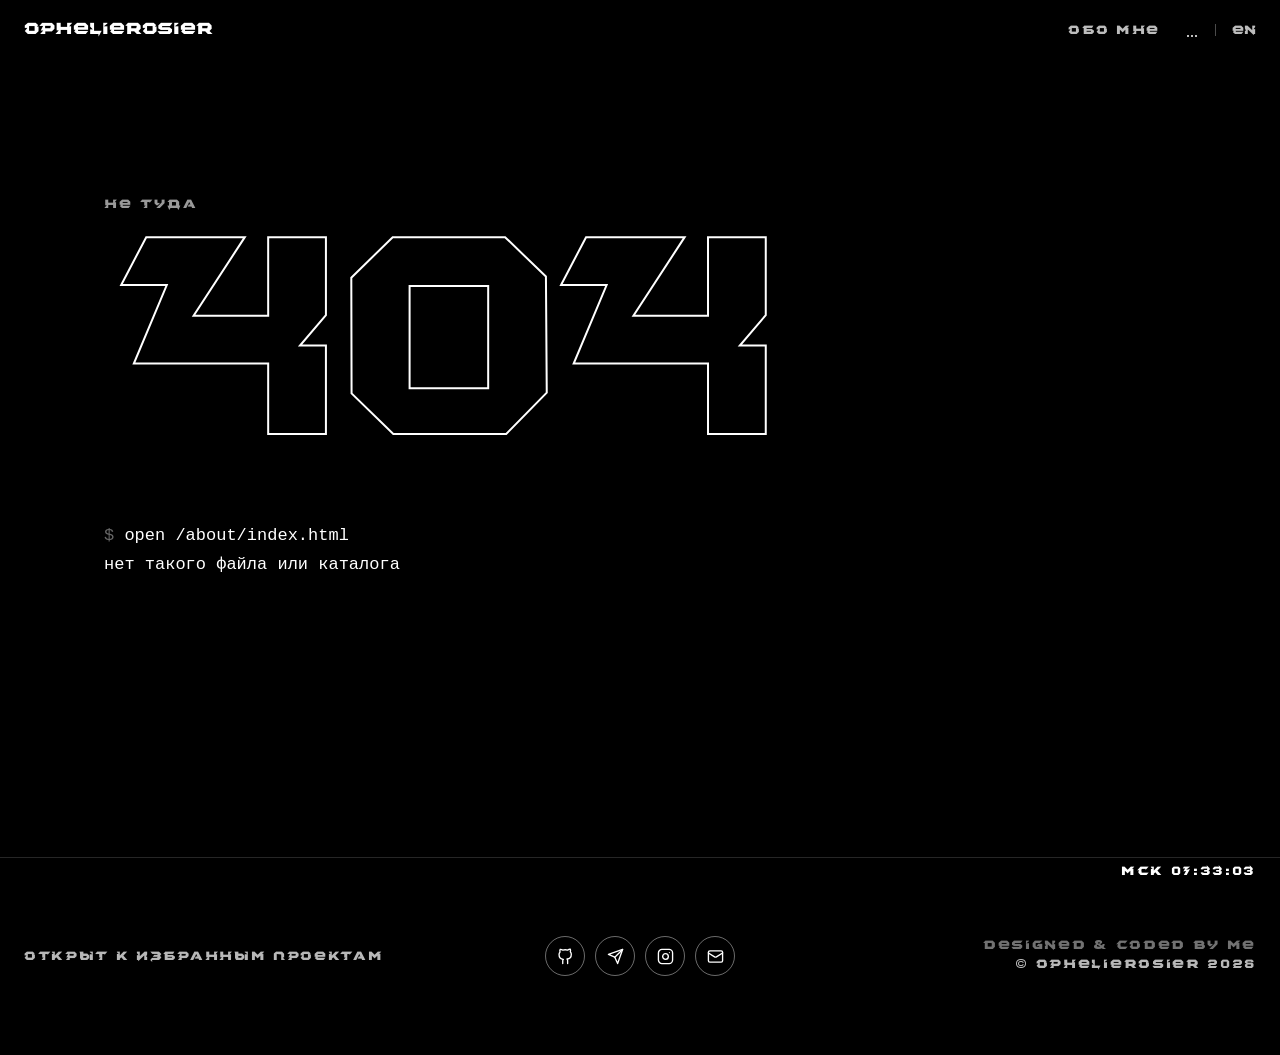
==== about/index.html @ a1e1508f "Publish ophelierosier static build" ====
<!doctype html>
<html lang="en">
  <head>
    <meta charset="utf-8" />
    <!-- viewport-fit=cover lets the page paint under the notch / dynamic island
         instead of being letterboxed by black bars; safe-area insets in the CSS
         keep the header and clock out of the hardware's way. -->
    <meta name="viewport" content="width=device-width, initial-scale=1, viewport-fit=cover" />
    <meta name="theme-color" content="#000" />
    <title>ophelierosier</title>
    <meta name="description" content="ophelierosier — TouchDesigner, Figma, After Effects and full-stack." />

    <!-- The ?v= is not decoration. A browser holds on to a favicon far longer
         and far more stubbornly than to anything else on the page, so replacing
         the file at the same address leaves the old icon sitting in the tab for
         hours. Changing the address is the only reliable way to say "this is a
         different icon"; bump the number whenever the artwork changes. -->
    <link rel="icon" href="/favicon.ico?v=2" sizes="any" />
    <link rel="icon" href="/icon-32.png?v=2" type="image/png" sizes="32x32" />
    <link rel="apple-touch-icon" href="/icon-180.png?v=2" />

    <!-- Link previews. Absolute URLs on purpose: Telegram and Slack resolve a
         relative og:image against the page, but X/Twitter does not, and the
         crawlers that get it wrong fail silently — the card just shows up bare.
         The domain is live, so there is no reason to leave that to chance. -->
    <meta property="og:type" content="website" />
    <meta property="og:site_name" content="ophelierosier" />
    <meta property="og:url" content="https://ophelierosier.press/" />
    <meta property="og:title" content="ophelierosier" />
    <meta property="og:description" content="TouchDesigner, Figma, After Effects and full-stack." />
    <meta property="og:image" content="https://ophelierosier.press/og.jpg" />
    <meta property="og:image:width" content="1200" />
    <meta property="og:image:height" content="630" />
    <meta name="twitter:card" content="summary_large_image" />
    <meta name="twitter:title" content="ophelierosier" />
    <meta name="twitter:description" content="TouchDesigner, Figma, After Effects and full-stack." />
    <meta name="twitter:image" content="https://ophelierosier.press/og.jpg" />
    <script type="module" crossorigin src="/assets/index-Cf3KPKAH.js"></script>
    <link rel="stylesheet" crossorigin href="/assets/index-Dc1XMVPD.css">
  </head>
  <body>
    <div id="root"></div>
  </body>
</html>
---- assets/index-Dc1XMVPD.css ----
@font-face{font-family:Zenter SP;src:local("Zenter SP Demo Black"),url(/fonts/ZenterSP-Black.woff) format("woff"),url(/fonts/ZenterSP-Black.otf) format("opentype");font-weight:100 900;font-style:normal;font-display:swap}@font-face{font-family:Monument Extended;src:local("PP Monument Extended Black"),local("Monument Extended"),url(/fonts/MonumentExtended-Regular.woff) format("woff"),url(/fonts/MonumentExtended-Regular.ttf) format("truetype");font-weight:100 900;font-style:normal;font-display:swap}:root{color-scheme:dark;--ink: #fff;--paper: #000;--dash: rgba(255, 255, 255, .42);--muted: rgba(255, 255, 255, .68);--ease: cubic-bezier(.16, 1, .3, 1);--gutter: 24px;--font-ui: system-ui, -apple-system, "Segoe UI", Roboto, Arial, sans-serif}body,.footer,.work-after{transition:background-color .45s var(--ease),color .45s var(--ease)}*{box-sizing:border-box}html{background:var(--paper);color:var(--ink);overflow-x:clip}body{margin:0;min-height:100vh;min-width:320px;font-family:Zenter SP,Monument Extended,Arial Black,Arial,sans-serif;background:var(--paper);color:var(--ink);letter-spacing:0;overflow-x:clip}a,button{color:inherit;font:inherit}a{text-decoration:none}button{border:0;background:transparent;cursor:pointer}.has-ink-cursor,.has-ink-cursor *{cursor:none!important}.has-ink-cursor input,.has-ink-cursor textarea{cursor:text!important}::selection{background:#1f4fff;color:#fff;text-shadow:none}.ink-cursor{position:fixed;top:0;right:0;bottom:0;left:0;z-index:9999;pointer-events:none;transform:translateZ(0);will-change:transform}.ink-cursor__trail{position:absolute;top:0;right:0;bottom:0;left:0;width:100%;height:100%}.ink-cursor-mark{position:fixed;top:0;right:0;bottom:0;left:0;z-index:10000;pointer-events:none}.ink-cursor__dot{position:absolute;top:0;left:0;opacity:0;will-change:transform;--s: 1}.ink-cursor__mark{display:block;font-family:ui-monospace,SF Mono,Menlo,monospace;font-size:19px;line-height:1;color:#fff;text-shadow:0 0 2px rgba(0,0,0,.9),0 1px 4px rgba(0,0,0,.55);transform:scale(var(--s));transition:transform .14s ease-out}.loader{position:fixed;top:0;right:0;bottom:0;left:0;z-index:100;display:grid;place-items:center;overflow:clip;background:var(--paper);color:var(--ink)}.loader.is-leaving{animation:loaderOut .5s var(--ease) forwards}.loader__lines{position:absolute;top:0;right:0;bottom:0;left:0;pointer-events:none}.loader__lines span{position:absolute;display:block;background:var(--ink);transform-origin:left;animation:loadLine .68s var(--ease) both}.loader__lines span:nth-child(1){left:8vw;right:8vw;top:18vh;height:2px}.loader__lines span:nth-child(2){left:14vw;right:20vw;bottom:18vh;height:2px;animation-delay:.09s}.loader__lines span:nth-child(3){left:18vw;top:11vh;width:2px;height:78vh;transform-origin:top;animation-name:loadLineY;animation-delay:.05s}.loader__lines span:nth-child(4){right:14vw;top:22vh;width:2px;height:58vh;transform-origin:top;animation-name:loadLineY;animation-delay:.14s}.loader__lines span:nth-child(5){left:8vw;right:8vw;top:50%;height:2px;animation-delay:.2s}.loader:before{content:"";position:absolute;top:12vh;right:10vw;bottom:12vh;left:10vw;border-top:2px dashed var(--dash);border-left:2px dashed var(--dash);transform-origin:left top;animation:frameDraw .62s var(--ease) both}.loader:after{content:"";position:absolute;left:0;bottom:0;width:100%;height:3px;background:var(--ink);transform-origin:left;animation:loadLine .82s var(--ease) both}.loader__nick{position:relative;z-index:1;padding:14px 20px 10px;background:var(--paper);font-size:clamp(32px,6vw,88px);font-weight:800;line-height:.82;letter-spacing:-.018em;white-space:nowrap;animation:nickIn .68s var(--ease) both}.loader__status{position:absolute;left:24px;right:24px;bottom:22px;z-index:1;display:flex;align-items:center;justify-content:space-between;gap:20px;font-size:12px;font-weight:800;letter-spacing:.16em;text-transform:uppercase}.loader__status:before{content:"";position:absolute;left:0;right:0;top:-12px;height:2px;background:var(--ink);transform-origin:left;animation:loadLine .82s var(--ease) both}.header,.page-header{position:fixed;inset:0 0 auto 0;z-index:80;display:flex;align-items:baseline;justify-content:space-between;padding:20px 24px;padding-top:calc(20px + env(safe-area-inset-top,0px));color:#fff;mix-blend-mode:difference}.header{pointer-events:none}.header a,.header button{pointer-events:auto}.logo{font-size:clamp(18px,2vw,24px);font-weight:800;line-height:1;letter-spacing:-.01em;white-space:nowrap}.nav,.page-nav{display:flex;align-items:center;gap:clamp(14px,2vw,24px);font-size:12px;font-weight:800;letter-spacing:.14em;text-transform:uppercase}.nav a,.page-nav a,.lang{opacity:.74;transition:none;transform:none}.lang span{transition:none;transform:none}.page-nav a[aria-current=page]{opacity:1}.nav a:hover,.page-nav a:hover,.lang:hover{opacity:1;transform:none}.lang{display:inline-flex;gap:8px;padding:0;position:relative}.lang:before{content:"";position:absolute;top:50%;left:0;right:0;height:44px;transform:translateY(-50%)}.lang span{opacity:.4}.lang span[data-active=true]{opacity:1}.page-nav__link{min-width:7.8em;text-align:center}.utils{display:inline-flex;align-items:center;gap:16px}.utils__sep{width:1px;height:12px;background:var(--dash);opacity:.7}.logo-btn{-moz-appearance:none;appearance:none;-webkit-appearance:none;padding:0;border:0;background:none;color:inherit;font:inherit;letter-spacing:inherit;text-transform:inherit;cursor:pointer}.sound{position:relative;display:inline-flex;align-items:center;gap:0}.sound__btn{display:inline-grid;place-items:center;padding:0 2px;opacity:.74;position:relative}.sound__btn:hover{opacity:1}.sound__btn:before{content:"";position:absolute;top:50%;left:50%;width:40px;height:44px;transform:translate(-50%,-50%)}.sound__bars{display:flex;align-items:flex-end;gap:2px;height:13px}.sound__bars i{width:2px;background:currentColor;height:calc(2px + (var(--peak) - 2px) * var(--gain, 0));transition:height .28s var(--ease)}.sound__bars i:nth-child(1){--peak: 7px}.sound__bars i:nth-child(2){--peak: 13px}.sound__bars i:nth-child(3){--peak: 9px}.sound__level{position:absolute;top:calc(100% + 9px);left:50%;margin-left:-7px;width:14px;height:52px;writing-mode:vertical-lr;direction:rtl;-webkit-appearance:slider-vertical;-moz-appearance:slider-vertical;appearance:slider-vertical;background:transparent;cursor:pointer;accent-color:var(--ink);color:var(--ink);height:0;opacity:0;pointer-events:none;transition:height .2s var(--ease),opacity .16s var(--ease)}.sound[data-open=true] .sound__level,.sound:focus-within .sound__level{height:52px;opacity:1;pointer-events:auto}.hero{position:relative;z-index:0;min-height:260vh}.sticky{position:sticky;top:0;height:100svh;overflow:clip;background:var(--paper)}.visual{position:absolute;left:0;top:0;z-index:5;width:100vw;height:100svh;overflow:hidden;background:var(--paper);will-change:clip-path;transition:opacity .5s var(--ease);backface-visibility:hidden;contain:layout paint;pointer-events:none}.visual video{position:absolute;top:0;right:0;bottom:0;left:0;width:100%;height:100%;object-fit:cover;display:block;background:var(--paper);transform:translateZ(0);will-change:transform}.overlay{position:absolute;top:0;right:0;bottom:0;left:0;display:flex;flex-direction:column;justify-content:flex-end;padding:24px;color:#fff;pointer-events:none;will-change:opacity,transform}.overlay__row{display:flex;justify-content:flex-end;align-items:flex-end;gap:24px;font-size:12px;font-weight:700;letter-spacing:.12em;text-transform:uppercase}.scroll-hint{animation:hintPulse 2.2s ease-in-out infinite}.global-clock{position:fixed;right:24px;bottom:calc(20px + env(safe-area-inset-bottom,0px));z-index:90;font-size:12px;font-weight:800;letter-spacing:.14em;text-transform:uppercase;color:#fff;mix-blend-mode:difference;pointer-events:none}.scroll-cue{position:absolute;left:50%;bottom:22px;transform:translate(-50%);display:flex;flex-direction:column;align-items:center;gap:6px;color:#fff;mix-blend-mode:difference;font-size:13px;font-weight:800;letter-spacing:.26em;text-transform:uppercase;white-space:nowrap}.scroll-arrow{display:inline-block;font-size:18px;animation:scrollBounce 1.4s ease-in-out infinite}@keyframes scrollBounce{0%,to{transform:translateY(0)}50%{transform:translateY(6px)}}.morph-filter{position:absolute;width:0;height:0}.hero-morph{position:absolute;top:0;right:0;bottom:0;left:0;z-index:6;pointer-events:none}.morph-dock{position:absolute;left:50%;top:50%;transform:translate(-50%,-50%);transform-origin:center center;pointer-events:auto;will-change:transform,opacity}.morph-btn{display:flex;flex-direction:column;align-items:center;gap:.55em;padding:0;border:0;background:none;color:var(--ink);cursor:pointer}.morph-btn .morph{cursor:pointer}.morph{position:relative;display:grid;place-items:center;filter:none;color:var(--ink);contain:layout paint;transition:opacity .3s var(--ease)}.morph__text{grid-area:1 / 1;text-align:center;font-weight:800;font-size:clamp(40px,6vw,96px);line-height:1;letter-spacing:-.04em;white-space:nowrap;-webkit-user-select:none;user-select:none}.morph-hint{font-size:12px;font-weight:800;letter-spacing:.26em;text-transform:uppercase;opacity:0;transition:opacity .3s var(--ease)}.morph-dock.is-active .morph-hint{opacity:.5}.morph-dock.is-active .morph-btn:hover .morph-hint{opacity:.95}.morph,.morph__text,.morph-hint{pointer-events:none}.stage{position:absolute;top:0;right:0;bottom:0;left:0;color:var(--ink);pointer-events:none;transition:transform .9s var(--ease),opacity .5s var(--ease)}.word-grid{position:absolute;top:0;right:0;bottom:0;left:0}.word-cell{position:absolute;display:flex;overflow:hidden;padding:.22em .05em .14em;pointer-events:auto}.word-cell--work{top:14vh;left:6vw;transform:rotate(-5deg);transform-origin:left center}.word-cell--about{top:58vh;right:10vw;justify-content:flex-end;text-align:right;transform:rotate(6deg);transform-origin:right center}.word{position:relative;display:inline-block;padding:0 .12em;font-size:clamp(30px,5.2vw,84px);font-weight:800;line-height:.86;letter-spacing:-.12em;transform:translateY(110%);will-change:transform,opacity;transition:color .3s var(--ease),transform .9s var(--ease),opacity .5s var(--ease),-webkit-text-stroke .3s var(--ease)}.word:hover{color:transparent;-webkit-text-stroke:2px var(--ink);transform:translateY(-6px)}.word:after{content:"";position:absolute;left:.12em;right:.12em;bottom:.04em;height:3px;background:var(--ink);transform:scaleX(0);transform-origin:left;transition:transform 1.2s var(--ease)}.word:hover:after{transform:scaleX(1)}.title{position:absolute;left:3vw;bottom:5vh;width:auto;max-width:88vw;display:flex;overflow:hidden;padding:.22em 0 .2em;pointer-events:auto;mix-blend-mode:difference;transform:rotate(-2deg);transform-origin:left bottom}.title a{display:inline-block;color:#fff;font-size:clamp(42px,8.4vw,156px);font-weight:800;line-height:.9;letter-spacing:-.018em;transform:translateY(115%);will-change:transform,opacity;transition:color .3s var(--ease),transform .9s var(--ease),opacity .5s var(--ease),-webkit-text-stroke .3s var(--ease)}.title a:hover{color:transparent;-webkit-text-stroke:2px var(--ink);transform:translateY(-6px)}.watch{position:absolute;top:0;right:0;bottom:0;left:0;display:flex;align-items:center;justify-content:center;color:#fff;pointer-events:none}.watch__label{font-size:32px;font-weight:800;letter-spacing:.18em;text-transform:uppercase;opacity:0;transform:translateY(10px);text-shadow:0 1px 24px rgba(0,0,0,.55);transition:opacity .5s var(--ease),transform .5s var(--ease),letter-spacing .7s var(--ease)}.sticky:hover .watch__label{opacity:1;transform:translateY(0);letter-spacing:.26em}.section{position:relative;z-index:2;padding:clamp(80px,12vw,150px) 24px;background:var(--paper);color:var(--ink)}.section.dark{background:var(--paper);color:var(--ink)}.ascii-lab{position:relative;z-index:2;padding:12vh var(--gutter) 10vh;background:var(--paper);color:var(--ink);border-top:2px dashed var(--dash)}.ascii-lab__head{display:flex;flex-direction:column;gap:10px;margin-bottom:24px}.ascii-lab__title{margin:0;font-size:clamp(34px,6vw,88px);font-weight:800;letter-spacing:-.03em;text-transform:uppercase;line-height:.9}.ascii-lab__hint{margin:0;font-family:var(--font-ui);font-size:12px;font-weight:600;letter-spacing:.12em;text-transform:uppercase;opacity:.55;max-width:60ch}.ascii-lab__canvas{display:block;width:100%;height:min(72vh,640px);border:2px dashed var(--dash);color:var(--ink);font-family:ui-monospace,SF Mono,Menlo,monospace;cursor:crosshair;touch-action:pan-y}.ascii-lab__panel{display:flex;flex-wrap:wrap;gap:12px 36px;margin-top:16px}.ascii-lab__group{display:flex;align-items:baseline;gap:14px}.ascii-lab__key{font-family:var(--font-ui);font-size:11px;font-weight:700;letter-spacing:.14em;text-transform:uppercase;opacity:.5}.ascii-lab__btn{font-size:12px;font-weight:800;letter-spacing:.12em;text-transform:uppercase;opacity:.5;border-bottom:2px solid transparent;-webkit-tap-highlight-color:transparent;transition:opacity .25s var(--ease),border-color .25s var(--ease)}.ascii-lab__btn:hover:not(:disabled){opacity:.85}.ascii-lab__btn[aria-pressed=true]{opacity:1;border-bottom-color:currentColor}.ascii-lab__btn:disabled{opacity:.3;cursor:default}.sign-wall{position:relative;z-index:2;padding:12vh var(--gutter) 8vh;background:var(--paper);color:var(--ink);border-top:2px dashed var(--dash)}.sign-wall__head{display:flex;flex-direction:column;gap:10px;margin-bottom:26px}.sign-wall__title{margin:0;font-size:clamp(34px,6vw,88px);font-weight:800;letter-spacing:-.03em;text-transform:uppercase;line-height:.9}.sign-wall__meta{margin:0;font-family:var(--font-ui);font-size:12px;font-weight:600;letter-spacing:.14em;text-transform:uppercase;opacity:.6}.sign-wall__cta{align-self:flex-start;font-size:13px;font-weight:800;letter-spacing:.14em;text-transform:uppercase;padding:8px 0;border-bottom:2px solid currentColor;transition:opacity .3s var(--ease)}.sign-wall__cta:hover:not(:disabled){opacity:.55}.sign-wall__cta:disabled{opacity:.4;border-bottom-color:transparent;cursor:default}.sign-wall__own{display:flex;align-items:baseline;gap:22px;flex-wrap:wrap}.sign-wall__done{font-size:13px;font-weight:800;letter-spacing:.14em;text-transform:uppercase;opacity:.45}.sign-wall__canvas{display:block;width:100%;margin-top:30px;color:var(--ink)}.sign-pad{max-width:560px}.sign-pad__canvas{display:block;width:100%;aspect-ratio:8 / 5;border:2px dashed var(--dash);color:var(--ink);touch-action:none;cursor:crosshair}.sign-pad__bar{display:flex;gap:20px;margin-top:12px}.sign-pad__btn{font-size:12px;font-weight:800;letter-spacing:.14em;text-transform:uppercase;opacity:.72;transition:opacity .25s var(--ease)}.sign-pad__btn:hover:not(:disabled){opacity:1}.sign-pad__btn:disabled{opacity:.3;cursor:default}.sign-pad__btn--send{border-bottom:2px solid currentColor}.sign-pad__error{margin:10px 0 0;font-family:var(--font-ui);font-size:12px;font-weight:600;letter-spacing:.1em;text-transform:uppercase;opacity:.7}.footer{position:relative;z-index:2;display:grid;grid-template-columns:1fr auto 1fr;gap:24px;align-items:center;min-height:22vh;padding:clamp(36px,5vh,64px) var(--gutter);background:var(--paper);color:var(--ink);border-top:1px solid color-mix(in srgb,var(--ink) 15%,transparent)}.socials{display:flex;gap:10px;justify-content:center}.socials .soc{display:block;width:40px;height:40px;border:1.5px solid color-mix(in srgb,var(--ink) 42%,transparent);border-radius:50%;overflow:clip;transition:background .35s var(--ease),color .35s var(--ease),border-color .35s var(--ease)}.socials .soc__drum{display:grid;width:100%;height:100%;transition:transform .4s var(--ease)}.socials .soc__face{grid-area:1 / 1;display:grid;place-items:center;width:100%;height:100%}.socials .soc__face--mark{transform:translateY(100%);font-size:13px;font-weight:800;letter-spacing:.04em}.socials svg{width:17px;height:17px;stroke-width:1.9}.socials .soc:hover,.socials .soc:focus-visible{background:var(--ink);color:var(--paper);border-color:var(--ink)}.socials .soc:hover .soc__drum,.socials .soc:focus-visible .soc__drum{transform:translateY(-100%)}.socials .soc__face{transition:transform 0s}@media (prefers-reduced-motion: reduce){.socials .soc__drum{transition:none}}.footer small{font-size:12px;font-weight:700;letter-spacing:.14em;text-transform:uppercase;opacity:.72}.footer small:last-child{text-align:right}.footer__right{display:flex;flex-direction:column;gap:4px;align-items:flex-end}.footer__credit{opacity:.62}.page-main{min-height:100svh;padding:100px 24px 24px}.page-label{margin:0 0 24px;font-size:12px;font-weight:800;letter-spacing:.14em;text-transform:uppercase}.page-title{margin:0;font-size:clamp(52px,10vw,170px);font-weight:800;line-height:.73;letter-spacing:-.075em}.about-layout{display:grid;grid-template-columns:1fr 1fr;margin-top:clamp(64px,11vh,140px);border-top:2px dashed var(--dash)}.about-copy{min-height:58vh;padding:28px 12% 28px 0;border-right:2px dashed var(--dash)}.about-copy p{margin:0;font-size:clamp(22px,3vw,46px);line-height:.9;font-weight:800;letter-spacing:-.055em}.about-video{min-height:58vh;overflow:hidden}.about-video video{width:100%;height:100%;object-fit:cover;display:block;filter:grayscale(1)}.skills{grid-column:1 / -1;display:grid;grid-template-columns:repeat(3,1fr);border-top:2px dashed var(--dash)}.skill{min-height:180px;padding:24px;border-right:2px dashed var(--dash)}.skill:last-child{border-right:0}.skill b{display:block;margin-bottom:36px;font-size:12px;letter-spacing:.14em;text-transform:uppercase}.skill p{margin:0;font-size:clamp(18px,2vw,32px);font-weight:800;line-height:.92;letter-spacing:-.045em}.work-page{background:var(--paper)}.works-scroll{height:300svh}.works-sticky{position:sticky;top:0;height:100svh;overflow:hidden;background:var(--paper)}.works-intro{position:absolute;top:0;right:0;bottom:0;left:0;padding:50vh var(--gutter) 28px;color:var(--ink);will-change:transform,opacity}.works-file,.works-scroll-label,.works-video-meta,.work-after__kicker,.work-after__grid div,.work-back{margin:0;font-size:12px;font-weight:800;letter-spacing:.14em;text-transform:uppercase}.works-file{margin-bottom:18px;opacity:.42}.works-intro h1{margin:0;font-size:clamp(64px,10vw,180px);font-weight:800;line-height:.68;letter-spacing:-.085em}.works-number{margin-top:6vh;font-size:clamp(70px,9.5vw,170px);font-weight:800;line-height:.65;letter-spacing:.015em;color:transparent;-webkit-text-stroke:2px var(--ink)}.spike-host{position:absolute;right:17%;bottom:34%;width:clamp(140px,15vw,260px);aspect-ratio:1;display:grid;place-items:center;perspective:600px;pointer-events:none;opacity:1}.spike-scene,.spike-scene *,.spike-scene *:before,.spike-scene *:after{box-sizing:border-box;transform-style:preserve-3d}.spike-scene{position:relative;width:0;height:0;font-size:16px;animation:spike-scene-turn 24s infinite linear}.spike-scene .spike{position:absolute;top:-3em;right:-3em;bottom:-3em;left:-3em;--color1: #000;--color2: #000;--border: #fff;transform:var(--transform, );animation:spike-breathe calc((sin(var(--s) * 137.5deg)/2 + 2)*1s) calc((sin(var(--s) * 222.5deg)*6 - 6)*1s) infinite ease-in-out alternate}.spike-scene .spike:has(i:nth-child(6)){--side-angle-z: 60deg;--side-angle-x: -49deg;--bottom-size: 2.6em}.spike-scene .spike i{position:absolute;left:50%;bottom:50%;width:3em;height:4em;transform-origin:bottom;transform:translate(-50%) rotate(calc(var(--i) * var(--side-angle-z, 72deg))) translateY(var(--bottom-size, 2.1em)) rotateX(var(--side-angle-x, -58deg));opacity:.9;background-image:linear-gradient(0deg,var(--border) 1px,transparent 0),conic-gradient(from 159deg at 50% 3px,var(--color1),var(--color2) 42deg,transparent 0),conic-gradient(from 159deg at top,var(--border) 42deg,transparent 0)}.spike-scene .spike.a{--transform: translateZ(7.5em) rotateZ(37.5deg)}.spike-scene .spike.b{--transform: rotate(calc(var(--s) * 72deg)) rotateX(37.5deg) translateZ(7.3em)}.spike-scene .spike.c{--transform: rotate(calc(var(--s) * 72deg + 36deg)) rotateX(64deg) translateZ(7.5em) rotateZ(180deg)}.spike-scene .spike.d{--transform: rotate(calc(var(--s) * 72deg)) rotateX(79deg) translateZ(7.3em)}.spike-scene .spike.e{--transform: rotate(calc(var(--s) * 72deg + 36deg)) rotateX(101deg) translateZ(7.3em)}.spike-scene .spike.f{--transform: rotate(calc(var(--s) * 72deg)) rotateX(116deg) translateZ(7.5em)}.spike-scene .spike.g{--transform: rotate(calc(var(--s) * 72deg + 36deg)) rotateX(142.5deg) translateZ(7.3em)}.spike-scene .spike.h{--transform: rotateX(180deg) translateZ(7.5em) rotateZ(37.5deg)}@keyframes spike-scene-turn{0%{transform:rotateX(0) rotate(0)}to{transform:rotateX(360deg) rotate(360deg)}}@keyframes spike-breathe{0%{transform:var(--transform) scaleZ(.25)}to{transform:var(--transform) scaleZ(2.5)}}.works-scroll-label{position:absolute;right:28px;bottom:8%}.works-video-stage{position:absolute;top:0;right:0;bottom:0;left:0;z-index:2;overflow:hidden;transform:translate3d(0,100%,0);will-change:transform;background:var(--paper)}.works-video-stage:after{content:"";position:absolute;top:0;right:0;bottom:0;left:0;background:#07090b2e;pointer-events:none}.works-video-stage video{width:100%;height:100%;display:block;object-fit:cover;transform:translateZ(0)}.works-video-copy{position:absolute;z-index:2;top:0;right:0;bottom:0;left:0;display:flex;flex-direction:column;align-items:center;justify-content:center;gap:14px;color:#e3c9aa;text-align:center;opacity:0;transform:translateY(20px);will-change:opacity,transform}.works-video-copy span{font-size:clamp(24px,3.4vw,60px);font-weight:800;line-height:.85;letter-spacing:-.06em}.works-video-copy strong{font-size:clamp(32px,4.6vw,82px);font-weight:800;line-height:.8;letter-spacing:-.075em}.works-video-copy button{margin-top:28px;color:inherit;font-size:12px;font-weight:800;letter-spacing:.18em;text-transform:uppercase}.works-video-meta{position:absolute;z-index:2;display:flex;justify-content:space-between;left:28px;right:28px;bottom:26px;color:#e3c9aa}.work-after{position:relative;height:100svh;padding:clamp(80px,11vh,160px) var(--gutter) 28px;background:var(--paper);color:var(--ink)}.work-after__kicker{margin-bottom:6vh;opacity:.6}.works-board{position:relative;padding:clamp(80px,12vh,170px) var(--gutter) clamp(80px,12vh,160px);background:var(--paper);color:var(--ink)}.works-board__head{margin:0 0 clamp(36px,5vh,64px);border-bottom:2px dashed rgba(255,255,255,.18);padding-bottom:24px}.works-board__title{margin:0;font-size:clamp(38px,6vw,104px);font-weight:800;line-height:.84;letter-spacing:-.06em;text-transform:lowercase;text-wrap:balance}.works-board__meta{margin:16px 0 0;font-size:12px;font-weight:800;letter-spacing:.14em;text-transform:uppercase;opacity:.55}.works-board__hint{margin:10px 0 0;font-family:var(--font-ui);font-size:11px;font-weight:700;letter-spacing:.12em;text-transform:uppercase;opacity:.4}.works-board__grid{column-count:4;column-gap:clamp(10px,1vw,14px);margin:0;padding:0;list-style:none}.works-board__cell{position:relative;break-inside:avoid;margin:0 0 clamp(10px,1vw,14px);opacity:0;transform:translate3d(0,22px,0);transition:opacity .6s var(--ease),transform .6s var(--ease)}.works-board__cell.is-in{opacity:1;transform:none}.works-board__open{display:block;width:100%;padding:0;border:0;background:none;color:inherit;font:inherit;cursor:pointer;-webkit-tap-highlight-color:transparent}.works-board__open:focus-visible{outline:2px solid var(--paper);outline-offset:3px}.works-board__media{position:relative;display:block;overflow:hidden;background:#ffffff0f;filter:grayscale(1) brightness(.72) contrast(1.04);transition:filter .45s var(--ease),transform .5s var(--ease)}.works-board__cell:hover .works-board__media,.works-board__open:focus-visible .works-board__media,.works-board__cell.is-live .works-board__media{filter:none;transform:scale(1.025)}.works-board__cell.is-tall .works-board__media{aspect-ratio:9 / 16}.works-board__cell.is-square .works-board__media{aspect-ratio:1}.works-board__cell.is-wide .works-board__media{aspect-ratio:16 / 9}.works-board__cell .works-board__media video,.works-board__cell .works-board__media img{width:100%;height:100%;display:block;object-fit:cover;transition:transform .7s var(--ease)}.works-board__clip{position:absolute;top:0;right:0;bottom:0;left:0;z-index:1;opacity:0;transition:opacity .28s var(--ease)}.works-board__clip.is-live{opacity:1}.works-board__warm{position:absolute;width:1px;height:1px;overflow:hidden;opacity:0;pointer-events:none}.works-board__cue{position:absolute;bottom:8px;left:10px;z-index:2;font-family:var(--font-ui);font-size:10px;font-weight:700;letter-spacing:.16em;text-transform:uppercase;color:#fff;text-shadow:0 1px 6px rgba(0,0,0,.9);opacity:0;transform:translate3d(0,4px,0);transition:opacity .3s var(--ease),transform .3s var(--ease);pointer-events:none}.works-board__cell:hover .works-board__cue,.works-board__open:focus-visible .works-board__cue,.works-board__cell.is-live .works-board__cue{opacity:.85;transform:none}@media (max-width: 900px){.works-board__grid{column-count:2}}@media (max-width: 520px){.works-board__grid{column-count:1}.works-board__cell.is-tall .works-board__media{aspect-ratio:4 / 5}.works-board__cell.is-wide .works-board__media{aspect-ratio:3 / 2}}@media (prefers-reduced-motion: reduce){.works-board__cell{opacity:1;transform:none;transition:none}}.works-viewer{position:fixed;top:0;right:0;bottom:0;left:0;z-index:90;display:flex;align-items:center;justify-content:center;padding:clamp(16px,4vw,56px);background:#000000e6;animation:viewer-in .25s var(--ease) both}.works-viewer__frame{position:relative;width:min(1100px,100%);aspect-ratio:var(--viewer-ar, 16 / 9);max-height:calc(100svh - clamp(32px,8vw,112px));background:var(--paper);box-shadow:0 30px 90px #0000008c}.works-viewer__media{position:absolute;top:0;right:0;bottom:0;left:0}.works-viewer__media video,.works-viewer__media img{display:block;width:100%;height:100%;object-fit:contain}.works-viewer__media .works-board__clip{position:absolute;top:0;right:0;bottom:0;left:0;width:100%;height:100%;object-fit:contain;opacity:1;transform:none}.works-viewer__year{position:absolute;z-index:3;bottom:12px;left:14px;font-family:var(--font-ui);font-size:clamp(11px,1.1vw,14px);font-weight:700;letter-spacing:.18em;color:#fff;text-shadow:0 1px 8px rgba(0,0,0,.95);pointer-events:none}.works-viewer{cursor:pointer}.works-viewer:focus-visible{outline:none}@keyframes viewer-in{0%{opacity:0}to{opacity:1}}@media (prefers-reduced-motion: reduce){.works-viewer{animation:none}}.works-slides{position:relative;height:400svh;background:var(--paper)}.works-slides__sticky{position:sticky;top:0;height:100svh;overflow:hidden;background:var(--paper);color:var(--ink)}.works-slides__label{position:absolute;z-index:20;top:clamp(80px,11vh,130px);left:28px;margin:0;font-size:12px;font-weight:800;letter-spacing:.14em;text-transform:uppercase;opacity:.85;text-shadow:0 1px 12px rgba(7,9,11,.75)}.works-slides__deck{position:absolute;top:0;right:0;bottom:0;left:0}.works-slide{position:absolute;top:0;right:0;bottom:0;left:0;display:flex;align-items:flex-end;background:none;contain:paint}.works-slide__media{position:absolute;top:0;right:0;bottom:0;left:0;clip-path:inset(50%)}.works-slide__media video,.works-slide__media img{width:100%;height:100%;display:block;object-fit:cover}.works-slide__media:after{content:"";position:absolute;top:0;right:0;bottom:0;left:0;background:linear-gradient(to top,#07090bcc,#07090b1a 45%)}.works-slide__meta{position:relative;display:flex;flex-direction:column;gap:10px;opacity:var(--label, 0);transition:opacity .18s linear;padding:28px var(--gutter) clamp(76px,10vh,104px);color:var(--ink)}.works-slide__index,.works-slide__role,.works-slide__year{font-size:12px;font-weight:800;letter-spacing:.14em;text-transform:uppercase}.works-slide__index{opacity:.6}.works-slide__title{margin:0;font-size:clamp(32px,4.6vw,76px);font-weight:800;line-height:.82;letter-spacing:-.06em;text-transform:lowercase}.works-slide__role,.works-slide__year{margin:0;opacity:.62}.works-gallery-section{position:relative;height:100svh;display:flex;flex-direction:column;justify-content:center;gap:clamp(24px,4vh,48px);padding:clamp(56px,9vh,120px) var(--gutter) clamp(48px,7vh,90px);background:var(--paper);color:var(--ink)}.works-gallery-bg{position:absolute;top:0;right:0;bottom:0;left:0;z-index:0;overflow:hidden;background:var(--paper)}.works-gallery-bg__layer{position:absolute;top:0;left:0;width:25%;height:25%;display:block;object-fit:cover;opacity:0;transition:opacity .6s ease;transform:translate(-24%,-24%) scale(4.48);transform-origin:top left;filter:blur(7.6px) saturate(1.2) brightness(.8)}.works-gallery-bg__layer.is-active{opacity:1}.works-gallery-bg:after{content:"";position:absolute;top:0;right:0;bottom:0;left:0;background:#07090b57}.works-gallery-section>.work-after__kicker,.works-gallery-section>.coverflow{position:relative;z-index:1}.work-gallery{position:relative;width:100%;flex:1 1 auto;min-height:0;touch-action:pan-y}.blend-rule{position:absolute;inset:0 0 auto 0;height:2px;background:transparent;backdrop-filter:invert(1) grayscale(1);-webkit-backdrop-filter:invert(1) grayscale(1);pointer-events:none;z-index:5}.work-gallery__nav{display:flex;align-items:center;justify-content:center;gap:clamp(18px,3vw,40px)}.work-gallery__hint{display:flex;align-items:baseline;gap:8px;margin:0;font-size:12px;font-weight:800;letter-spacing:.14em;text-transform:uppercase;opacity:.55}.work-gallery__progress{font-variant-numeric:tabular-nums;opacity:1}.work-gallery__arrow{display:grid;place-items:center;width:52px;height:52px;border:2px solid rgba(255,255,255,.35);border-radius:50%;background:transparent;color:inherit;cursor:pointer;transition:border-color .3s var(--ease),transform .3s var(--ease),opacity .3s var(--ease);opacity:.75}.work-gallery__arrow:hover{border-color:var(--ink);opacity:1;transform:translateY(-2px)}.work-gallery__arrow:active{transform:translateY(0)}.work-gallery__arrow:focus-visible{outline:2px solid var(--paper);outline-offset:3px}.coverflow{display:flex;flex:1 1 auto;min-height:0;flex-direction:column;align-items:center;justify-content:center;gap:clamp(20px,4vh,48px)}.coverflow__viewport{width:9.5rem}.coverflow__track{display:flex;width:fit-content}.coverflow__persp{perspective:800px}.coverflow__card{display:flex;width:9.5rem;aspect-ratio:3 / 4;flex-direction:column;align-items:center;gap:.5rem;will-change:transform,scale}.coverflow__media{width:100%;height:100%;border-radius:0;object-fit:cover;cursor:pointer;will-change:filter}.coverflow__title{font-size:.75rem;white-space:nowrap;will-change:opacity,filter}.coverflow__controls{display:flex;width:fit-content;align-items:center;justify-content:center;gap:1rem;padding-inline:.5rem;border:1px solid rgba(255,255,255,.28);border-radius:9999px;background:#ffffff1f;-webkit-backdrop-filter:blur(2px);backdrop-filter:blur(2px);box-shadow:0 1px 2px #0000004d}.coverflow__arrow{display:grid;place-items:center;padding:.5rem;color:inherit}.coverflow__arrow:focus-visible{outline:2px solid var(--paper);outline-offset:2px}.coverflow__dots{display:flex;width:180px;align-items:center;justify-content:center;gap:.5rem}.coverflow__dot{width:.5rem;height:.5rem;padding:0;border-radius:9999px;background:#ffffff4d;transition:width .3s,background-color .3s}.coverflow__dot.is-active{width:1.75rem;background:var(--paper)}.coverflow__dot:focus-visible{outline:2px solid var(--paper);outline-offset:2px}@media (min-width: 768px){.coverflow__viewport,.coverflow__card{width:16rem}.coverflow__title{font-size:.875rem}}.works-gallery-section .work-after__kicker{margin-bottom:0;opacity:.6}.work-after h2{max-width:12ch;margin:0;font-size:clamp(38px,6.5vw,112px);font-weight:800;line-height:.78;letter-spacing:-.08em}.work-after__grid{display:grid;grid-template-columns:1fr 1fr;gap:12%;margin:14vh 0 22vh;border-top:2px solid color-mix(in srgb,var(--ink) 40%,transparent);padding-top:22px}.work-after__grid p{max-width:20ch;margin:0;font-size:clamp(20px,2.4vw,40px);font-weight:800;line-height:.9;letter-spacing:-.04em}.work-after__grid div{display:flex;flex-direction:column;justify-content:space-between;gap:18px;opacity:.72}.work-back{display:inline-block;border-bottom:2px solid currentColor;padding-bottom:6px}.cta-marquee{position:absolute;left:0;right:0;bottom:4vh;display:block;overflow:hidden;white-space:nowrap}.cta-marquee__track{display:inline-flex;animation:cta-crawl 30s linear infinite;will-change:transform}.cta-marquee__copy{display:inline-block;font-size:clamp(56px,9vw,150px);font-weight:800;line-height:1;letter-spacing:-.02em;text-transform:uppercase;white-space:nowrap;color:transparent;-webkit-text-stroke:2px var(--ink);transition:color .3s var(--ease)}.cta-marquee:hover .cta-marquee__track{animation-play-state:paused}.cta-marquee:hover .cta-marquee__copy{color:var(--ink)}@keyframes cta-crawl{0%{transform:translate(0)}to{transform:translate(-50%)}}@media (prefers-reduced-motion: reduce){.cta-marquee__track{animation:none}}.about-intro{position:relative;min-height:100svh;padding:50vh var(--gutter) 28px}.about-intro .works-file{margin-bottom:18px;opacity:.42}.about-title{margin:0;font-size:clamp(64px,10vw,180px);font-weight:800;line-height:.68;letter-spacing:-.085em}.about-number{margin-top:6vh;font-size:clamp(70px,9.5vw,170px);font-weight:800;line-height:.65;letter-spacing:.015em;color:transparent;-webkit-text-stroke:2px var(--ink)}.about-intro .works-scroll-label{position:absolute;right:28px;bottom:8%}.about-meta{position:absolute;left:28px;top:14vh;font-size:12px;font-weight:800;letter-spacing:.14em;text-transform:uppercase;line-height:1.9;opacity:.55}.about-meta p{margin:0}.about-clock{opacity:.85}.about-body{max-width:1120px;margin:0 auto;padding:0 var(--gutter) 60vh}.about-body--flush{padding-bottom:8vh}.spec-list{list-style:none;margin:0;padding:0;border-top:2px dashed var(--dash)}.spec-row{display:grid;grid-template-columns:64px 1fr 1fr;gap:24px;align-items:center;padding:22px 12px;border-bottom:2px dashed var(--dash);transition:background .4s var(--ease),color .4s var(--ease),padding .4s var(--ease)}.spec-num{font-size:12px;font-weight:800;letter-spacing:.1em;opacity:.5}.spec-name{font-size:clamp(24px,3.4vw,48px);font-weight:800;line-height:.95;letter-spacing:-.03em}.spec-desc{font-size:clamp(14px,1.3vw,18px);font-weight:500;line-height:1.45;opacity:.78}.spec-row:hover{background:var(--ink);color:var(--paper);padding-left:26px;padding-right:26px}.spec-row:hover .spec-num,.spec-row:hover .spec-desc{opacity:.85}.sec-label{margin:0 0 20px;font-size:12px;font-weight:800;letter-spacing:.16em;text-transform:uppercase;opacity:.6}.about-block{padding:9vh 0}.rift{overflow:clip}.rift__pin{position:sticky;top:var(--rift-top, 12vh);isolation:isolate;background:var(--paper)}.rift__photo{position:absolute;top:var(--plate-top, 0px);bottom:0;right:0;width:min(100%,520px);z-index:0;clip-path:inset(50% 0 50% 0);will-change:clip-path}.rift .sec-label{position:relative;z-index:2;margin-bottom:52px}.rift .about-bio,.rift .about-sub{position:relative;z-index:1;color:#fff;mix-blend-mode:difference}.rift-word{display:inline-block}.about-sub{max-width:820px;margin:28px 0 0;font-size:clamp(16px,1.8vw,24px);font-weight:500;line-height:1.4;opacity:.78}.about-list{border-top:2px dashed var(--dash)}.about-row{display:grid;grid-template-columns:.55fr 1fr;gap:24px;align-items:center;padding:24px 0;border-bottom:2px dashed var(--dash)}.about-row b{font-size:clamp(20px,2.4vw,34px);font-weight:800;letter-spacing:-.03em;line-height:.95}.about-row span{font-size:clamp(15px,1.4vw,20px);font-weight:500;line-height:1.45;opacity:.78}.work-contact{margin-top:10vh}.work-contact__avail{margin:0 0 20px;font-size:clamp(28px,5vw,64px);font-weight:800;line-height:.95;letter-spacing:-.04em}.about-bio{max-width:940px;margin:0;font-size:clamp(24px,3.6vw,54px);font-weight:800;line-height:1.08;letter-spacing:-.01em}.stack-wrap{position:relative}.stack{list-style:none;margin:0;padding:0;border-top:1px solid var(--dash)}.stack__row{position:relative;display:flex;align-items:center;justify-content:space-between;gap:24px;min-height:clamp(140px,18vh,200px);padding:22px 0;border-bottom:1px solid var(--dash)}.stack__info{min-width:0}.term{font-family:ui-monospace,SFMono-Regular,SF Mono,Menlo,Consolas,monospace;font-size:var(--term-size, clamp(13px, 3.1vw, 17px));font-weight:500;line-height:1.7;letter-spacing:0;text-transform:none;--shown: var(--len)}.term__line{margin:0;white-space:pre}.term__prompt{opacity:.4}.term__prompt:after{content:" "}.term__cmd{display:flex}.term__field{position:relative}.term__typed{display:inline-block;clip-path:inset(0 calc((var(--len) - var(--shown, 0)) * 1ch) 0 0)}.term__caret,.term__block{display:inline-block;width:1ch;height:1.05em;background:currentColor;vertical-align:-.16em}.term__caret{position:absolute;left:0;top:.28em;opacity:0;transform:translate(calc(var(--shown, 0) * 1ch))}.term.is-typing .term__caret{opacity:1}.term__out{opacity:.72}.term__tally{margin-top:.5em;opacity:.4}.term__ret{opacity:1}.term.is-armed .term__out{opacity:0}.term.is-armed .term__out.is-on{opacity:.72;transition:opacity .16s linear}.term.is-armed .term__tally.is-on{opacity:.4}.term.is-armed:not(.is-done) .term__ret{opacity:0}.term.is-done .term__ret{opacity:1}.term.is-done .term__block{animation:term-blink 1.06s steps(1) infinite}@keyframes term-blink{0%,50%{opacity:1}50.01%,to{opacity:0}}@media (prefers-reduced-motion: reduce){.term.is-done .term__block{animation:none}}.nf{max-width:1120px;margin:0 auto;padding:22vh 24px 18vh}.nf__number{margin:10px 0 8vh;font-size:clamp(96px,22vw,300px);font-weight:800;line-height:.78;letter-spacing:-.05em;color:transparent;-webkit-text-stroke:2px var(--ink)}.nf__term{max-width:40ch}.term .term__out.nf__err.is-on{opacity:1}.nf__spacer{white-space:pre}.nf__ls{display:flex;gap:2ch}.nf__ls a{text-decoration:underline;text-underline-offset:.22em}.nf__ls a:hover{opacity:.55}.about-contact{padding:12vh 0 6vh}.about-cta{margin:0 0 28px;font-size:clamp(40px,7vw,116px);font-weight:800;line-height:.9;letter-spacing:-.05em}.about-email{display:inline-block;font-size:clamp(20px,2.6vw,40px);font-weight:800;letter-spacing:-.02em;border-bottom:3px solid currentColor;padding-bottom:4px;transition:opacity .3s var(--ease)}.about-email:hover{opacity:.6}.steps{max-width:1120px;margin:0 auto;padding:8vh 0 14vh}.steps__list{list-style:none;margin:0;padding:0}.steps__item{position:relative}.steps__item+.steps__item{margin-top:clamp(8px,1.4vh,16px)}.steps__pin{position:sticky;top:var(--pin-top, 96px);display:grid;grid-template-columns:62px 1fr;grid-template-rows:auto auto;column-gap:0;align-content:start;padding:0 24px}.steps__num{grid-column:1;grid-row:1;padding-bottom:5px;min-width:30px;border-bottom:1px solid var(--ink);justify-self:start;font-family:var(--font-ui);font-size:12px;line-height:1}.steps__rule{grid-column:1;grid-row:2;width:15px;align-self:stretch}.steps__rule i{display:block;height:calc(100% - 22px);background:var(--ink);transform:scaleY(0);transform-origin:top center;will-change:transform}.steps__kind{grid-column:2;grid-row:1;margin:0 0 18px;font-family:var(--font-ui);font-size:12px;line-height:1;color:var(--muted)}.steps__content{grid-column:2;grid-row:2;align-self:start;position:relative;border-top:1px solid var(--dash);padding:14px 0 14px 14px}.steps__content:before{content:"";position:absolute;left:0;top:0;bottom:0;width:1px;background:var(--dash);transform:scaleY(var(--frame, 1));transform-origin:top}.steps__win{overflow:hidden;height:calc(var(--step-lines, 3) * 1.3em);font-size:clamp(28px,4.2vw,56px)}.steps__text{margin:0;font-size:inherit;font-weight:400;line-height:1.3;letter-spacing:-.02em;text-wrap:pretty;will-change:transform}@media (min-width: 900px){.steps{max-width:1440px}.steps__pin{grid-template-columns:1fr auto minmax(0,66%);padding-inline:clamp(24px,3vw,40px)}.steps__kind{grid-column:2;margin:0 clamp(20px,2.4vw,34px) 0 0}.steps__content{grid-column:3;grid-row:1 / span 2}}.steps__num{grid-area:auto;position:absolute;left:calc(50% - 50vw + 18px);top:0}.steps__rule{grid-area:auto;position:absolute;left:calc(50% - 50vw);top:18px;width:20px}.about-photo{position:absolute;right:8vw;top:20%;width:clamp(240px,30vw,440px);aspect-ratio:690 / 729;z-index:3}.tilted-card-figure{position:relative;width:100%;height:100%;perspective:800px;display:flex;flex-direction:column;align-items:center;justify-content:center;margin:0}.tilted-card-mobile-alert{position:absolute;top:1rem;text-align:center;font-size:.875rem;display:none}@media (max-width: 640px){.tilted-card-mobile-alert{display:block}.tilted-card-caption{display:none}}.tilted-card-inner{position:relative;transform-style:preserve-3d}.tilted-card-img{position:absolute;top:0;left:0;object-fit:cover;border-radius:0;will-change:transform;transform:translateZ(0)}.tilted-card-overlay{position:absolute;top:0;left:0;width:100%;height:100%;pointer-events:none;z-index:2;will-change:transform;transform:translateZ(30px)}.tilted-card-caption{pointer-events:none;position:absolute;left:0;top:0;background:var(--paper);color:var(--ink);padding:4px 10px;font-size:10px;letter-spacing:.08em;text-transform:uppercase;white-space:nowrap;opacity:0;z-index:3}.about-photo__tag{position:absolute;left:14px;bottom:8%;margin:0;padding:8px 12px;font-size:11px;letter-spacing:.14em;text-transform:uppercase;color:#fff;background:#0000009e;backdrop-filter:blur(10px);-webkit-backdrop-filter:blur(10px)}.portrait3d{position:absolute;top:0;right:0;bottom:0;left:0;perspective:1000px}.portrait3d__card{position:relative;width:100%;height:100%;transform-style:preserve-3d;animation:p3dFloat 9s ease-in-out infinite;will-change:transform}.portrait3d__layer{position:absolute;top:0;right:0;bottom:0;left:0;width:100%;height:100%;object-fit:cover;display:block;border-radius:2px;backface-visibility:hidden}.portrait3d__base{filter:grayscale(.55) contrast(1.05);transition:filter .45s var(--ease)}.portrait3d__card.is-hover .portrait3d__base{filter:grayscale(0) contrast(1.12) saturate(1.1)}.portrait3d__ghost{opacity:0;mix-blend-mode:screen;pointer-events:none;transition:opacity .3s var(--ease)}.portrait3d__ghost--r{filter:hue-rotate(-45deg) saturate(3.5);transform:translate(var(--gx, 0),var(--gy, 0))}.portrait3d__ghost--b{filter:hue-rotate(160deg) saturate(3.5);transform:translate(calc(var(--gx, 0) * -1),calc(var(--gy, 0) * -1))}.portrait3d__card.is-hover .portrait3d__ghost{opacity:.45}.portrait3d__glare{position:absolute;top:0;right:0;bottom:0;left:0;pointer-events:none;opacity:0;border-radius:2px;mix-blend-mode:screen;background:radial-gradient(circle at var(--mx, 50%) var(--my, 50%),rgba(255,255,255,.38),rgba(255,255,255,0) 45%);transition:opacity .3s var(--ease)}.portrait3d__card.is-hover .portrait3d__glare{opacity:1}.portrait3d__frame{position:absolute;top:-12px;right:-12px;bottom:-12px;left:-12px;border:2px dashed var(--dash);pointer-events:none;transform:translateZ(45px)}@keyframes p3dFloat{0%,to{transform:rotateY(-7deg) rotateX(3deg)}50%{transform:rotateY(7deg) rotateX(-3deg)}}.scramble{display:inline-block}.fly-text{position:relative}.fly-word{display:inline-block;white-space:nowrap}.visually-hidden{position:absolute;width:1px;height:1px;padding:0;margin:-1px;overflow:hidden;clip:rect(0,0,0,0);white-space:nowrap;border:0}[data-reveal]{opacity:0;transform:translateY(28px);transition:opacity .8s var(--ease),transform .8s var(--ease)}[data-reveal].is-visible{opacity:1;transform:translateY(0)}@keyframes loaderOut{to{transform:translateY(-100%);visibility:hidden}}@keyframes nickIn{0%{opacity:0;transform:translateY(28px)}to{opacity:1;transform:translateY(0)}}@keyframes frameDraw{0%{transform:scale(.72);opacity:0}to{transform:scale(1);opacity:1}}@keyframes loadLine{0%{transform:scaleX(0)}to{transform:scaleX(1)}}@keyframes loadLineY{0%{transform:scaleY(0)}to{transform:scaleY(1)}}@keyframes hintPulse{50%{opacity:.35}}@media (max-width: 760px){:root{--gutter: 16px}.header,.page-header,.page-main{padding-left:var(--gutter);padding-right:var(--gutter)}.header{padding-top:16px;padding-bottom:16px}.nav,.page-nav{gap:12px}.logo{font-size:14px;letter-spacing:0}.page-header .logo{margin-right:14px;min-width:0}.page-header .page-nav{flex-shrink:0}.page-nav,.nav{font-size:11px;letter-spacing:.1em}.page-nav a:not([aria-current=page]):not(.page-nav__link){display:none}.word-cell--work{top:12vh;left:5vw;transform:rotate(-4deg)}.word-cell--about{top:62vh;left:5vw;right:auto;justify-content:flex-start;text-align:left;transform:rotate(4deg)}.word,.title a{font-size:clamp(28px,11vw,46px)}.title{left:4vw;bottom:5vh;max-width:92vw;transform:rotate(-2deg)}.morph__text{font-size:clamp(40px,12vw,72px)}.about-intro{padding:46vh 16px 16px}.about-photo{right:5vw;top:14vh;transform:none;width:44vw}.about-meta{left:16px;top:8vh;font-size:10px;max-width:60vw}.about-photo__tag{left:8px;right:8px;padding:6px 8px;font-size:9px;letter-spacing:.1em}.global-clock{left:16px;bottom:14px;font-size:10px}.utils{gap:13px}.socials{padding-bottom:34px}.spec-row{grid-template-columns:40px 1fr;gap:6px 14px}.spec-desc{grid-column:2}.about-body{padding:0 var(--gutter) 45vh}.stack__row{padding:16px 0}.about-row{grid-template-columns:1fr;gap:8px}.steps{padding:5vh 0 10vh}.steps__pin{grid-template-columns:46px 1fr;padding:0 var(--gutter) 16px}.steps__win{font-size:26px}.steps__kind,.steps__text{overflow-wrap:anywhere}.overlay{padding:16px}.overlay__row,.footer{grid-template-columns:1fr}.footer small:last-child{text-align:left}.about-layout,.skills{grid-template-columns:1fr}.about-copy{min-height:auto;padding:24px 0 52px;border-right:0}.about-video{min-height:52vh}.skill{min-height:150px;border-right:0;border-bottom:2px dashed var(--dash)}.works-intro{padding:46vh var(--gutter) 16px}.works-intro h1{font-size:clamp(44px,14.5vw,96px)}.works-intro h1,.about-title{line-height:.86}.works-number,.about-number{margin-top:2.4vh}.works-number,.about-number{font-size:clamp(52px,15vw,110px)}.nf{padding:18vh var(--gutter) 12vh}.nf__number{font-size:clamp(56px,20vw,120px)}.spike-host{display:none}.works-scroll-label{right:16px;bottom:8%}.stack__row{padding-right:0}.ascii-lab{padding:10vh var(--gutter) 8vh}.ascii-lab__canvas{height:56vh}.ascii-lab__panel{flex-direction:column;align-items:stretch;gap:0}.ascii-lab__group{flex-wrap:wrap;gap:10px 16px;padding:12px 0;border-bottom:1px dashed var(--dash)}.ascii-lab__key{min-width:72px}.works-video-meta{left:16px;right:16px;bottom:18px;font-size:10px}.work-after{padding:80px 16px 16px}.work-after__grid{grid-template-columns:1fr;margin:12vh 0 18vh}.works-gallery-section{padding:9vh 16px 7vh;gap:20px}.works-gallery-section{overflow-x:clip}.work-gallery__arrow{width:46px;height:46px}}@media (prefers-reduced-motion: reduce){*,*:before,*:after{animation-duration:.01ms!important;animation-iteration-count:1!important;scroll-behavior:auto!important;transition-duration:.01ms!important}.spike-scene,.spike-scene .spike{animation:none}}
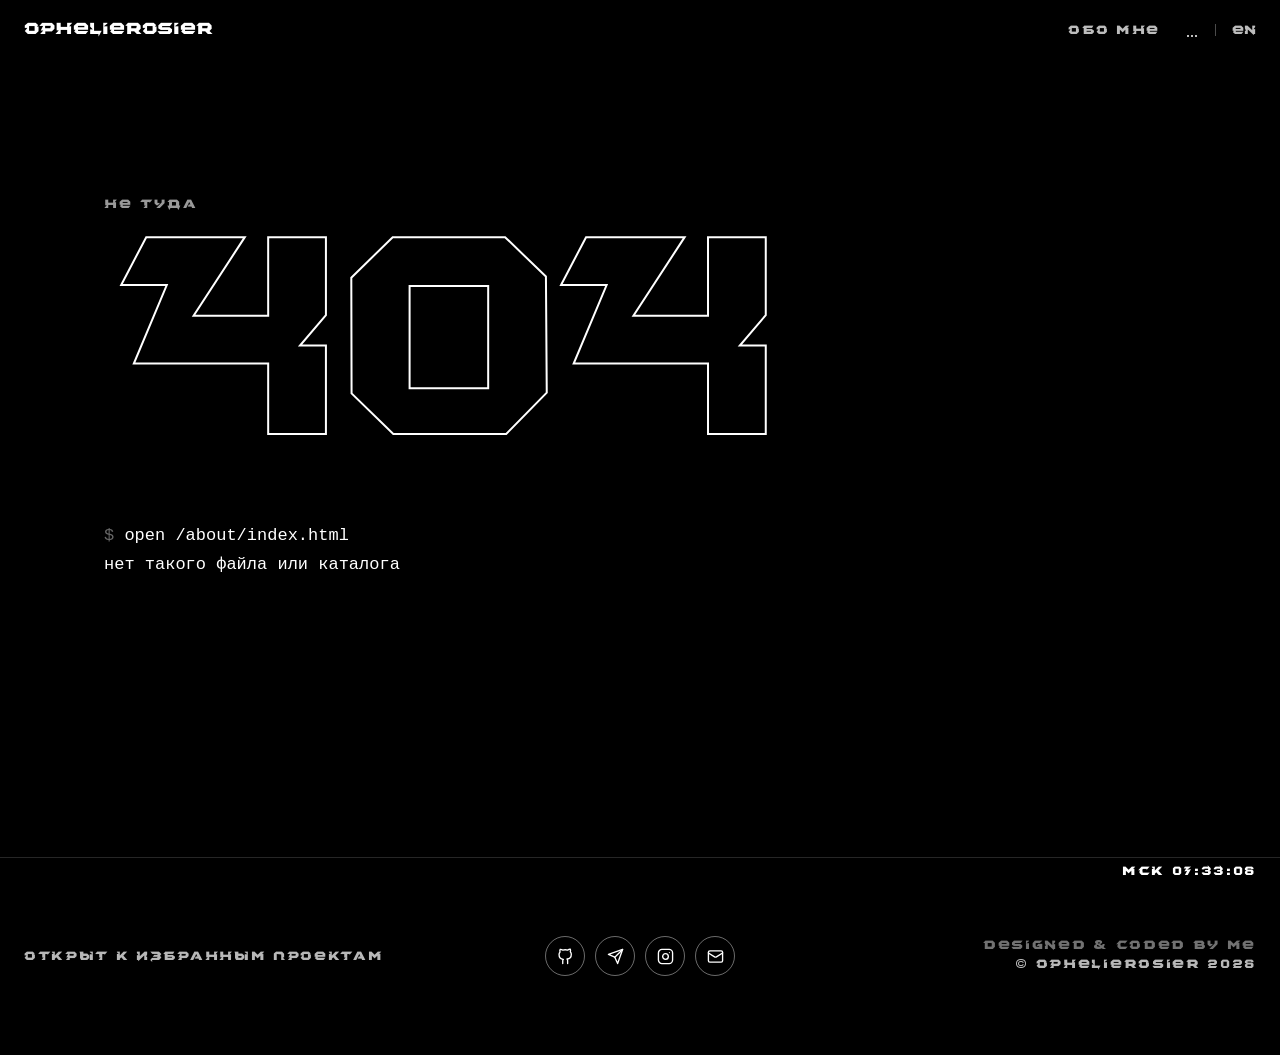
==== commit 2aa74a9f: "Deploy 2026-11-06 23:49" ====
--- a/about/index.html
+++ b/about/index.html
@@ -8,7 +8,7 @@
     <meta name="viewport" content="width=device-width, initial-scale=1, viewport-fit=cover" />
     <meta name="theme-color" content="#000" />
     <title>ophelierosier</title>
-    <meta name="description" content="ophelierosier — TouchDesigner, Figma, After Effects and full-stack." />
+    <meta name="description" content="ophelierosier — full-stack development, automation and visuals: TouchDesigner, Figma, After Effects." />
 
     <!-- The ?v= is not decoration. A browser holds on to a favicon far longer
          and far more stubbornly than to anything else on the page, so replacing
@@ -27,15 +27,15 @@
     <meta property="og:site_name" content="ophelierosier" />
     <meta property="og:url" content="https://ophelierosier.press/" />
     <meta property="og:title" content="ophelierosier" />
-    <meta property="og:description" content="TouchDesigner, Figma, After Effects and full-stack." />
+    <meta property="og:description" content="Full-stack development, automation and visuals: TouchDesigner, Figma, After Effects." />
     <meta property="og:image" content="https://ophelierosier.press/og.jpg" />
     <meta property="og:image:width" content="1200" />
     <meta property="og:image:height" content="630" />
     <meta name="twitter:card" content="summary_large_image" />
     <meta name="twitter:title" content="ophelierosier" />
-    <meta name="twitter:description" content="TouchDesigner, Figma, After Effects and full-stack." />
+    <meta name="twitter:description" content="Full-stack development, automation and visuals: TouchDesigner, Figma, After Effects." />
     <meta name="twitter:image" content="https://ophelierosier.press/og.jpg" />
-    <script type="module" crossorigin src="/assets/index-Cf3KPKAH.js"></script>
+    <script type="module" crossorigin src="/assets/index-D8xken7w.js"></script>
     <link rel="stylesheet" crossorigin href="/assets/index-Dc1XMVPD.css">
   </head>
   <body>
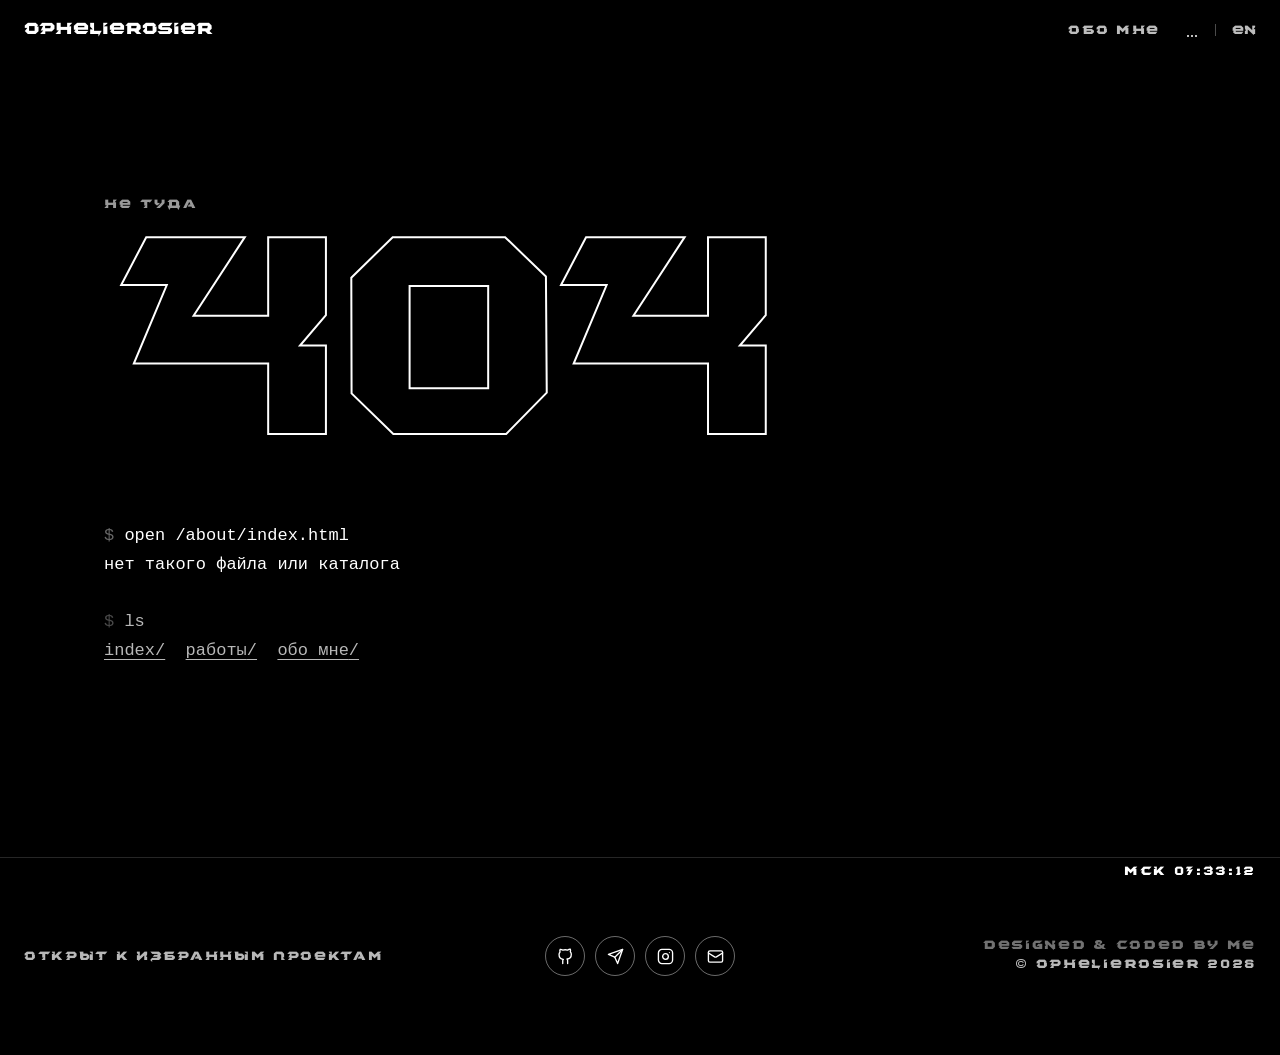
==== commit a6aa2f41: "Deploy 2026-11-07 00:09" ====
--- a/about/index.html
+++ b/about/index.html
@@ -35,8 +35,8 @@
     <meta name="twitter:title" content="ophelierosier" />
     <meta name="twitter:description" content="Full-stack development, automation and visuals: TouchDesigner, Figma, After Effects." />
     <meta name="twitter:image" content="https://ophelierosier.press/og.jpg" />
-    <script type="module" crossorigin src="/assets/index-D8xken7w.js"></script>
-    <link rel="stylesheet" crossorigin href="/assets/index-Dc1XMVPD.css">
+    <script type="module" crossorigin src="/assets/index-BbFrPY9X.js"></script>
+    <link rel="stylesheet" crossorigin href="/assets/index-I3-0a82f.css">
   </head>
   <body>
     <div id="root"></div>
--- a/assets/index-I3-0a82f.css
+++ b/assets/index-I3-0a82f.css
@@ -0,0 +1 @@
+@font-face{font-family:Zenter SP;src:local("Zenter SP Demo Black"),url(/fonts/ZenterSP-Black.woff) format("woff"),url(/fonts/ZenterSP-Black.otf) format("opentype");font-weight:100 900;font-style:normal;font-display:swap}@font-face{font-family:Monument Extended;src:local("PP Monument Extended Black"),local("Monument Extended"),url(/fonts/MonumentExtended-Regular.woff) format("woff"),url(/fonts/MonumentExtended-Regular.ttf) format("truetype");font-weight:100 900;font-style:normal;font-display:swap}:root{color-scheme:dark;--ink: #fff;--paper: #000;--dash: rgba(255, 255, 255, .42);--muted: rgba(255, 255, 255, .68);--ease: cubic-bezier(.16, 1, .3, 1);--gutter: 24px;--font-ui: system-ui, -apple-system, "Segoe UI", Roboto, Arial, sans-serif}body,.footer,.work-after{transition:background-color .45s var(--ease),color .45s var(--ease)}*{box-sizing:border-box}html{background:var(--paper);color:var(--ink);overflow-x:clip}body{margin:0;min-height:100vh;min-width:320px;font-family:Zenter SP,Monument Extended,Arial Black,Arial,sans-serif;background:var(--paper);color:var(--ink);letter-spacing:0;overflow-x:clip}a,button{color:inherit;font:inherit}a{text-decoration:none}button{border:0;background:transparent;cursor:pointer}.has-ink-cursor,.has-ink-cursor *{cursor:none!important}.has-ink-cursor input,.has-ink-cursor textarea{cursor:text!important}::selection{background:#1f4fff;color:#fff;text-shadow:none}.ink-cursor{position:fixed;top:0;right:0;bottom:0;left:0;z-index:9999;pointer-events:none;transform:translateZ(0);will-change:transform}.ink-cursor__trail{position:absolute;top:0;right:0;bottom:0;left:0;width:100%;height:100%}.ink-cursor-mark{position:fixed;top:0;right:0;bottom:0;left:0;z-index:10000;pointer-events:none}.ink-cursor__dot{position:absolute;top:0;left:0;opacity:0;will-change:transform;--s: 1}.ink-cursor__mark{display:block;font-family:ui-monospace,SF Mono,Menlo,monospace;font-size:19px;line-height:1;color:#fff;text-shadow:0 0 2px rgba(0,0,0,.9),0 1px 4px rgba(0,0,0,.55);transform:scale(var(--s));transition:transform .14s ease-out}.loader{position:fixed;top:0;right:0;bottom:0;left:0;z-index:100;display:grid;place-items:center;overflow:clip;background:var(--paper);color:var(--ink)}.loader.is-leaving{animation:loaderOut .5s var(--ease) forwards}.loader__lines{position:absolute;top:0;right:0;bottom:0;left:0;pointer-events:none}.loader__lines span{position:absolute;display:block;background:var(--ink);transform-origin:left;animation:loadLine .68s var(--ease) both}.loader__lines span:nth-child(1){left:8vw;right:8vw;top:18vh;height:2px}.loader__lines span:nth-child(2){left:14vw;right:20vw;bottom:18vh;height:2px;animation-delay:.09s}.loader__lines span:nth-child(3){left:18vw;top:11vh;width:2px;height:78vh;transform-origin:top;animation-name:loadLineY;animation-delay:.05s}.loader__lines span:nth-child(4){right:14vw;top:22vh;width:2px;height:58vh;transform-origin:top;animation-name:loadLineY;animation-delay:.14s}.loader__lines span:nth-child(5){left:8vw;right:8vw;top:50%;height:2px;animation-delay:.2s}.loader:before{content:"";position:absolute;top:12vh;right:10vw;bottom:12vh;left:10vw;border-top:2px dashed var(--dash);border-left:2px dashed var(--dash);transform-origin:left top;animation:frameDraw .62s var(--ease) both}.loader:after{content:"";position:absolute;left:0;bottom:0;width:100%;height:3px;background:var(--ink);transform-origin:left;animation:loadLine .82s var(--ease) both}.loader__nick{position:relative;z-index:1;padding:14px 20px 10px;background:var(--paper);font-size:clamp(32px,6vw,88px);font-weight:800;line-height:.82;letter-spacing:-.018em;white-space:nowrap;animation:nickIn .68s var(--ease) both}.loader__status{position:absolute;left:24px;right:24px;bottom:22px;z-index:1;display:flex;align-items:center;justify-content:space-between;gap:20px;font-size:12px;font-weight:800;letter-spacing:.16em;text-transform:uppercase}.loader__status:before{content:"";position:absolute;left:0;right:0;top:-12px;height:2px;background:var(--ink);transform-origin:left;animation:loadLine .82s var(--ease) both}.header,.page-header{position:fixed;inset:0 0 auto 0;z-index:80;display:flex;align-items:baseline;justify-content:space-between;padding:20px 24px;padding-top:calc(20px + env(safe-area-inset-top,0px));color:#fff;mix-blend-mode:difference}.header{pointer-events:none}.header a,.header button{pointer-events:auto}.logo{font-size:clamp(18px,2vw,24px);font-weight:800;line-height:1;letter-spacing:-.01em;white-space:nowrap}.nav,.page-nav{display:flex;align-items:center;gap:clamp(14px,2vw,24px);font-size:12px;font-weight:800;letter-spacing:.14em;text-transform:uppercase}.nav a,.page-nav a,.lang{opacity:.74;transition:none;transform:none}.lang span{transition:none;transform:none}.page-nav a[aria-current=page]{opacity:1}.nav a:hover,.page-nav a:hover,.lang:hover{opacity:1;transform:none}.lang{display:inline-flex;gap:8px;padding:0;position:relative}.lang:before{content:"";position:absolute;top:50%;left:0;right:0;height:44px;transform:translateY(-50%)}.lang span{opacity:.4}.lang span[data-active=true]{opacity:1}.page-nav__link{min-width:7.8em;text-align:center}.utils{display:inline-flex;align-items:center;gap:16px}.utils__sep{width:1px;height:12px;background:var(--dash);opacity:.7}.logo-btn{-moz-appearance:none;appearance:none;-webkit-appearance:none;padding:0;border:0;background:none;color:inherit;font:inherit;letter-spacing:inherit;text-transform:inherit;text-decoration:none;cursor:pointer}.sound{position:relative;display:inline-flex;align-items:center;gap:0}.sound__btn{display:inline-grid;place-items:center;padding:0 2px;opacity:.74;position:relative}.sound__btn:hover{opacity:1}.sound__btn:before{content:"";position:absolute;top:50%;left:50%;width:40px;height:44px;transform:translate(-50%,-50%)}.sound__bars{display:flex;align-items:flex-end;gap:2px;height:13px}.sound__bars i{width:2px;background:currentColor;height:calc(2px + (var(--peak) - 2px) * var(--gain, 0));transition:height .28s var(--ease)}.sound__bars i:nth-child(1){--peak: 7px}.sound__bars i:nth-child(2){--peak: 13px}.sound__bars i:nth-child(3){--peak: 9px}.sound__level{position:absolute;top:calc(100% + 9px);left:50%;margin-left:-7px;width:14px;height:52px;writing-mode:vertical-lr;direction:rtl;-webkit-appearance:slider-vertical;-moz-appearance:slider-vertical;appearance:slider-vertical;background:transparent;cursor:pointer;accent-color:var(--ink);color:var(--ink);height:0;opacity:0;pointer-events:none;transition:height .2s var(--ease),opacity .16s var(--ease)}.sound[data-open=true] .sound__level,.sound:focus-within .sound__level{height:52px;opacity:1;pointer-events:auto}.hero{position:relative;z-index:0;min-height:260vh}.sticky{position:sticky;top:0;height:100svh;overflow:clip;background:var(--paper)}.visual{position:absolute;left:0;top:0;z-index:5;width:100vw;height:100svh;overflow:hidden;background:var(--paper);will-change:clip-path;transition:opacity .5s var(--ease);backface-visibility:hidden;contain:layout paint;pointer-events:none}.visual video{position:absolute;top:0;right:0;bottom:0;left:0;width:100%;height:100%;object-fit:cover;display:block;background:var(--paper);transform:translateZ(0);will-change:transform}.overlay{position:absolute;top:0;right:0;bottom:0;left:0;display:flex;flex-direction:column;justify-content:flex-end;padding:24px;color:#fff;pointer-events:none;will-change:opacity,transform}.overlay__row{display:flex;justify-content:flex-end;align-items:flex-end;gap:24px;font-size:12px;font-weight:700;letter-spacing:.12em;text-transform:uppercase}.scroll-hint{animation:hintPulse 2.2s ease-in-out infinite}.global-clock{position:fixed;right:24px;bottom:calc(20px + env(safe-area-inset-bottom,0px));z-index:90;font-size:12px;font-weight:800;letter-spacing:.14em;text-transform:uppercase;color:#fff;mix-blend-mode:difference;pointer-events:none}.scroll-cue{position:absolute;left:50%;bottom:22px;transform:translate(-50%);display:flex;flex-direction:column;align-items:center;gap:6px;color:#fff;mix-blend-mode:difference;font-size:13px;font-weight:800;letter-spacing:.26em;text-transform:uppercase;white-space:nowrap}.scroll-arrow{display:inline-block;font-size:18px;animation:scrollBounce 1.4s ease-in-out infinite}@keyframes scrollBounce{0%,to{transform:translateY(0)}50%{transform:translateY(6px)}}.morph-filter{position:absolute;width:0;height:0}.hero-morph{position:absolute;top:0;right:0;bottom:0;left:0;z-index:6;pointer-events:none}.morph-dock{position:absolute;left:50%;top:50%;transform:translate(-50%,-50%);transform-origin:center center;pointer-events:auto;will-change:transform,opacity}.morph-btn{display:flex;flex-direction:column;align-items:center;gap:.55em;padding:0;border:0;background:none;color:var(--ink);cursor:pointer}.morph-btn .morph{cursor:pointer}.morph{position:relative;display:grid;place-items:center;filter:none;color:var(--ink);contain:layout paint;transition:opacity .3s var(--ease)}.morph__text{grid-area:1 / 1;text-align:center;font-weight:800;font-size:clamp(40px,6vw,96px);line-height:1;letter-spacing:-.04em;white-space:nowrap;-webkit-user-select:none;user-select:none}.morph-hint{font-size:12px;font-weight:800;letter-spacing:.26em;text-transform:uppercase;opacity:0;transition:opacity .3s var(--ease)}.morph-dock.is-active .morph-hint{opacity:.5}.morph-dock.is-active .morph-btn:hover .morph-hint{opacity:.95}.morph,.morph__text,.morph-hint{pointer-events:none}.stage{position:absolute;top:0;right:0;bottom:0;left:0;color:var(--ink);pointer-events:none;transition:transform .9s var(--ease),opacity .5s var(--ease)}.word-grid{position:absolute;top:0;right:0;bottom:0;left:0}.word-cell{position:absolute;display:flex;overflow:hidden;padding:.22em .05em .14em;pointer-events:auto}.word-cell--work{top:14vh;left:6vw;transform:rotate(-5deg);transform-origin:left center}.word-cell--about{top:58vh;right:10vw;justify-content:flex-end;text-align:right;transform:rotate(6deg);transform-origin:right center}.word{position:relative;display:inline-block;padding:0 .12em;font-size:clamp(30px,5.2vw,84px);font-weight:800;line-height:.86;letter-spacing:-.12em;transform:translateY(110%);will-change:transform,opacity;transition:color .3s var(--ease),transform .9s var(--ease),opacity .5s var(--ease),-webkit-text-stroke .3s var(--ease)}.word:hover{color:transparent;-webkit-text-stroke:2px var(--ink);transform:translateY(-6px)}.word:after{content:"";position:absolute;left:.12em;right:.12em;bottom:.04em;height:3px;background:var(--ink);transform:scaleX(0);transform-origin:left;transition:transform 1.2s var(--ease)}.word:hover:after{transform:scaleX(1)}.title{position:absolute;left:3vw;bottom:5vh;width:auto;max-width:88vw;display:flex;overflow:hidden;padding:.22em 0 .2em;pointer-events:auto;mix-blend-mode:difference;transform:rotate(-2deg);transform-origin:left bottom}.title a{display:inline-block;color:#fff;font-size:clamp(42px,8.4vw,156px);font-weight:800;line-height:.9;letter-spacing:-.018em;transform:translateY(115%);will-change:transform,opacity;transition:color .3s var(--ease),transform .9s var(--ease),opacity .5s var(--ease),-webkit-text-stroke .3s var(--ease)}.title a:hover{color:transparent;-webkit-text-stroke:2px var(--ink);transform:translateY(-6px)}.watch{position:absolute;top:0;right:0;bottom:0;left:0;display:flex;align-items:center;justify-content:center;color:#fff;pointer-events:none}.watch__label{font-size:32px;font-weight:800;letter-spacing:.18em;text-transform:uppercase;opacity:0;transform:translateY(10px);text-shadow:0 1px 24px rgba(0,0,0,.55);transition:opacity .5s var(--ease),transform .5s var(--ease),letter-spacing .7s var(--ease)}.sticky:hover .watch__label{opacity:1;transform:translateY(0);letter-spacing:.26em}.section{position:relative;z-index:2;padding:clamp(80px,12vw,150px) 24px;background:var(--paper);color:var(--ink)}.section.dark{background:var(--paper);color:var(--ink)}.ascii-lab{position:relative;z-index:2;padding:12vh var(--gutter) 10vh;background:var(--paper);color:var(--ink);border-top:2px dashed var(--dash)}.ascii-lab__head{display:flex;flex-direction:column;gap:10px;margin-bottom:24px}.ascii-lab__title{margin:0;font-size:clamp(34px,6vw,88px);font-weight:800;letter-spacing:-.03em;text-transform:uppercase;line-height:.9}.ascii-lab__hint{margin:0;font-family:var(--font-ui);font-size:12px;font-weight:600;letter-spacing:.12em;text-transform:uppercase;opacity:.55;max-width:60ch}.ascii-lab__canvas{display:block;width:100%;height:min(72vh,640px);border:2px dashed var(--dash);color:var(--ink);font-family:ui-monospace,SF Mono,Menlo,monospace;cursor:crosshair;touch-action:pan-y}.ascii-lab__panel{display:flex;flex-wrap:wrap;gap:12px 36px;margin-top:16px}.ascii-lab__group{display:flex;align-items:baseline;gap:14px}.ascii-lab__key{font-family:var(--font-ui);font-size:11px;font-weight:700;letter-spacing:.14em;text-transform:uppercase;opacity:.5}.ascii-lab__btn{font-size:12px;font-weight:800;letter-spacing:.12em;text-transform:uppercase;opacity:.5;border-bottom:2px solid transparent;-webkit-tap-highlight-color:transparent;transition:opacity .25s var(--ease),border-color .25s var(--ease)}.ascii-lab__btn:hover:not(:disabled){opacity:.85}.ascii-lab__btn[aria-pressed=true]{opacity:1;border-bottom-color:currentColor}.ascii-lab__btn:disabled{opacity:.3;cursor:default}.sign-wall{position:relative;z-index:2;padding:12vh var(--gutter) 8vh;background:var(--paper);color:var(--ink);border-top:2px dashed var(--dash)}.sign-wall__head{display:flex;flex-direction:column;gap:10px;margin-bottom:26px}.sign-wall__title{margin:0;font-size:clamp(34px,6vw,88px);font-weight:800;letter-spacing:-.03em;text-transform:uppercase;line-height:.9}.sign-wall__meta{margin:0;font-family:var(--font-ui);font-size:12px;font-weight:600;letter-spacing:.14em;text-transform:uppercase;opacity:.6}.sign-wall__cta{align-self:flex-start;font-size:13px;font-weight:800;letter-spacing:.14em;text-transform:uppercase;padding:8px 0;border-bottom:2px solid currentColor;transition:opacity .3s var(--ease)}.sign-wall__cta:hover:not(:disabled){opacity:.55}.sign-wall__cta:disabled{opacity:.4;border-bottom-color:transparent;cursor:default}.sign-wall__own{display:flex;align-items:baseline;gap:22px;flex-wrap:wrap}.sign-wall__done{font-size:13px;font-weight:800;letter-spacing:.14em;text-transform:uppercase;opacity:.45}.sign-wall__canvas{display:block;width:100%;margin-top:30px;color:var(--ink)}.sign-pad{max-width:560px}.sign-pad__canvas{display:block;width:100%;aspect-ratio:8 / 5;border:2px dashed var(--dash);color:var(--ink);touch-action:none;cursor:crosshair}.sign-pad__bar{display:flex;gap:20px;margin-top:12px}.sign-pad__btn{font-size:12px;font-weight:800;letter-spacing:.14em;text-transform:uppercase;opacity:.72;transition:opacity .25s var(--ease)}.sign-pad__btn:hover:not(:disabled){opacity:1}.sign-pad__btn:disabled{opacity:.3;cursor:default}.sign-pad__btn--send{border-bottom:2px solid currentColor}.sign-pad__error{margin:10px 0 0;font-family:var(--font-ui);font-size:12px;font-weight:600;letter-spacing:.1em;text-transform:uppercase;opacity:.7}.footer{position:relative;z-index:2;display:grid;grid-template-columns:1fr auto 1fr;gap:24px;align-items:center;min-height:22vh;padding:clamp(36px,5vh,64px) var(--gutter);background:var(--paper);color:var(--ink);border-top:1px solid color-mix(in srgb,var(--ink) 15%,transparent)}.socials{display:flex;gap:10px;justify-content:center}.socials .soc{display:block;width:40px;height:40px;border:1.5px solid color-mix(in srgb,var(--ink) 42%,transparent);border-radius:50%;overflow:clip;transition:background .35s var(--ease),color .35s var(--ease),border-color .35s var(--ease)}.socials .soc__drum{display:grid;width:100%;height:100%;transition:transform .4s var(--ease)}.socials .soc__face{grid-area:1 / 1;display:grid;place-items:center;width:100%;height:100%}.socials .soc__face--mark{transform:translateY(100%);font-size:13px;font-weight:800;letter-spacing:.04em}.socials svg{width:17px;height:17px;stroke-width:1.9}.socials .soc:hover,.socials .soc:focus-visible{background:var(--ink);color:var(--paper);border-color:var(--ink)}.socials .soc:hover .soc__drum,.socials .soc:focus-visible .soc__drum{transform:translateY(-100%)}.socials .soc__face{transition:transform 0s}@media (prefers-reduced-motion: reduce){.socials .soc__drum{transition:none}}.footer small{font-size:12px;font-weight:700;letter-spacing:.14em;text-transform:uppercase;opacity:.72}.footer small:last-child{text-align:right}.footer__right{display:flex;flex-direction:column;gap:4px;align-items:flex-end}.footer__credit{opacity:.62}.page-main{min-height:100svh;padding:100px 24px 24px}.page-label{margin:0 0 24px;font-size:12px;font-weight:800;letter-spacing:.14em;text-transform:uppercase}.page-title{margin:0;font-size:clamp(52px,10vw,170px);font-weight:800;line-height:.73;letter-spacing:-.075em}.about-layout{display:grid;grid-template-columns:1fr 1fr;margin-top:clamp(64px,11vh,140px);border-top:2px dashed var(--dash)}.about-copy{min-height:58vh;padding:28px 12% 28px 0;border-right:2px dashed var(--dash)}.about-copy p{margin:0;font-size:clamp(22px,3vw,46px);line-height:.9;font-weight:800;letter-spacing:-.055em}.about-video{min-height:58vh;overflow:hidden}.about-video video{width:100%;height:100%;object-fit:cover;display:block;filter:grayscale(1)}.skills{grid-column:1 / -1;display:grid;grid-template-columns:repeat(3,1fr);border-top:2px dashed var(--dash)}.skill{min-height:180px;padding:24px;border-right:2px dashed var(--dash)}.skill:last-child{border-right:0}.skill b{display:block;margin-bottom:36px;font-size:12px;letter-spacing:.14em;text-transform:uppercase}.skill p{margin:0;font-size:clamp(18px,2vw,32px);font-weight:800;line-height:.92;letter-spacing:-.045em}.work-page{background:var(--paper)}.works-scroll{height:300svh}.works-sticky{position:sticky;top:0;height:100svh;overflow:hidden;background:var(--paper)}.works-intro{position:absolute;top:0;right:0;bottom:0;left:0;padding:50vh var(--gutter) 28px;color:var(--ink);will-change:transform,opacity}.works-file,.works-scroll-label,.works-video-meta,.work-after__kicker,.work-after__grid div,.work-back{margin:0;font-size:12px;font-weight:800;letter-spacing:.14em;text-transform:uppercase}.works-file{margin-bottom:18px;opacity:.42}.works-intro h1{margin:0;font-size:clamp(64px,10vw,180px);font-weight:800;line-height:.68;letter-spacing:-.085em}.works-number{margin-top:6vh;font-size:clamp(70px,9.5vw,170px);font-weight:800;line-height:.65;letter-spacing:.015em;color:transparent;-webkit-text-stroke:2px var(--ink)}.spike-host{position:absolute;right:17%;bottom:34%;width:clamp(140px,15vw,260px);aspect-ratio:1;display:grid;place-items:center;perspective:600px;pointer-events:none;opacity:1}.spike-scene,.spike-scene *,.spike-scene *:before,.spike-scene *:after{box-sizing:border-box;transform-style:preserve-3d}.spike-scene{position:relative;width:0;height:0;font-size:16px;animation:spike-scene-turn 24s infinite linear}.spike-scene .spike{position:absolute;top:-3em;right:-3em;bottom:-3em;left:-3em;--color1: #000;--color2: #000;--border: #fff;transform:var(--transform, );animation:spike-breathe calc((sin(var(--s) * 137.5deg)/2 + 2)*1s) calc((sin(var(--s) * 222.5deg)*6 - 6)*1s) infinite ease-in-out alternate}.spike-scene .spike:has(i:nth-child(6)){--side-angle-z: 60deg;--side-angle-x: -49deg;--bottom-size: 2.6em}.spike-scene .spike i{position:absolute;left:50%;bottom:50%;width:3em;height:4em;transform-origin:bottom;transform:translate(-50%) rotate(calc(var(--i) * var(--side-angle-z, 72deg))) translateY(var(--bottom-size, 2.1em)) rotateX(var(--side-angle-x, -58deg));opacity:.9;background-image:linear-gradient(0deg,var(--border) 1px,transparent 0),conic-gradient(from 159deg at 50% 3px,var(--color1),var(--color2) 42deg,transparent 0),conic-gradient(from 159deg at top,var(--border) 42deg,transparent 0)}.spike-scene .spike.a{--transform: translateZ(7.5em) rotateZ(37.5deg)}.spike-scene .spike.b{--transform: rotate(calc(var(--s) * 72deg)) rotateX(37.5deg) translateZ(7.3em)}.spike-scene .spike.c{--transform: rotate(calc(var(--s) * 72deg + 36deg)) rotateX(64deg) translateZ(7.5em) rotateZ(180deg)}.spike-scene .spike.d{--transform: rotate(calc(var(--s) * 72deg)) rotateX(79deg) translateZ(7.3em)}.spike-scene .spike.e{--transform: rotate(calc(var(--s) * 72deg + 36deg)) rotateX(101deg) translateZ(7.3em)}.spike-scene .spike.f{--transform: rotate(calc(var(--s) * 72deg)) rotateX(116deg) translateZ(7.5em)}.spike-scene .spike.g{--transform: rotate(calc(var(--s) * 72deg + 36deg)) rotateX(142.5deg) translateZ(7.3em)}.spike-scene .spike.h{--transform: rotateX(180deg) translateZ(7.5em) rotateZ(37.5deg)}@keyframes spike-scene-turn{0%{transform:rotateX(0) rotate(0)}to{transform:rotateX(360deg) rotate(360deg)}}@keyframes spike-breathe{0%{transform:var(--transform) scaleZ(.25)}to{transform:var(--transform) scaleZ(2.5)}}.works-scroll-label{position:absolute;right:28px;bottom:8%}.works-video-stage{position:absolute;top:0;right:0;bottom:0;left:0;z-index:2;overflow:hidden;transform:translate3d(0,100%,0);will-change:transform;background:var(--paper)}.works-video-stage:after{content:"";position:absolute;top:0;right:0;bottom:0;left:0;background:#07090b2e;pointer-events:none}.works-video-stage video{width:100%;height:100%;display:block;object-fit:cover;transform:translateZ(0)}.works-video-copy{position:absolute;z-index:2;top:0;right:0;bottom:0;left:0;display:flex;flex-direction:column;align-items:center;justify-content:center;gap:14px;color:#e3c9aa;text-align:center;opacity:0;transform:translateY(20px);will-change:opacity,transform}.works-video-copy span{font-size:clamp(24px,3.4vw,60px);font-weight:800;line-height:.85;letter-spacing:-.06em}.works-video-copy strong{font-size:clamp(32px,4.6vw,82px);font-weight:800;line-height:.8;letter-spacing:-.075em}.works-video-copy button{margin-top:28px;color:inherit;font-size:12px;font-weight:800;letter-spacing:.18em;text-transform:uppercase}.works-video-meta{position:absolute;z-index:2;display:flex;justify-content:space-between;left:28px;right:28px;bottom:26px;color:#e3c9aa}.work-after{position:relative;height:100svh;padding:clamp(80px,11vh,160px) var(--gutter) 28px;background:var(--paper);color:var(--ink)}.work-after__kicker{margin-bottom:6vh;opacity:.6}.works-board{position:relative;padding:clamp(80px,12vh,170px) var(--gutter) clamp(80px,12vh,160px);background:var(--paper);color:var(--ink)}.works-board__head{margin:0 0 clamp(36px,5vh,64px);border-bottom:2px dashed rgba(255,255,255,.18);padding-bottom:24px}.works-board__title{margin:0;font-size:clamp(38px,6vw,104px);font-weight:800;line-height:.84;letter-spacing:-.06em;text-transform:lowercase;text-wrap:balance}.works-board__meta{margin:16px 0 0;font-size:12px;font-weight:800;letter-spacing:.14em;text-transform:uppercase;opacity:.55}.works-board__hint{margin:10px 0 0;font-family:var(--font-ui);font-size:11px;font-weight:700;letter-spacing:.12em;text-transform:uppercase;opacity:.4}.works-board__grid{column-count:4;column-gap:clamp(10px,1vw,14px);margin:0;padding:0;list-style:none}.works-board__cell{position:relative;break-inside:avoid;margin:0 0 clamp(10px,1vw,14px);opacity:0;transform:translate3d(0,22px,0);transition:opacity .6s var(--ease),transform .6s var(--ease)}.works-board__cell.is-in{opacity:1;transform:none}.works-board__open{display:block;width:100%;padding:0;border:0;background:none;color:inherit;font:inherit;cursor:pointer;-webkit-tap-highlight-color:transparent}.works-board__open:focus-visible{outline:2px solid var(--paper);outline-offset:3px}.works-board__media{position:relative;display:block;overflow:hidden;background:#ffffff0f;filter:grayscale(1) brightness(.72) contrast(1.04);transition:filter .45s var(--ease),transform .5s var(--ease)}.works-board__cell:hover .works-board__media,.works-board__open:focus-visible .works-board__media,.works-board__cell.is-live .works-board__media{filter:none;transform:scale(1.025)}.works-board__cell.is-tall .works-board__media{aspect-ratio:9 / 16}.works-board__cell.is-square .works-board__media{aspect-ratio:1}.works-board__cell.is-wide .works-board__media{aspect-ratio:16 / 9}.works-board__cell .works-board__media video,.works-board__cell .works-board__media img{width:100%;height:100%;display:block;object-fit:cover;transition:transform .7s var(--ease)}.works-board__clip{position:absolute;top:0;right:0;bottom:0;left:0;z-index:1;opacity:0;transition:opacity .28s var(--ease)}.works-board__clip.is-live{opacity:1}.works-board__warm{position:absolute;width:1px;height:1px;overflow:hidden;opacity:0;pointer-events:none}.works-board__cue{position:absolute;bottom:8px;left:10px;z-index:2;font-family:var(--font-ui);font-size:10px;font-weight:700;letter-spacing:.16em;text-transform:uppercase;color:#fff;text-shadow:0 1px 6px rgba(0,0,0,.9);opacity:0;transform:translate3d(0,4px,0);transition:opacity .3s var(--ease),transform .3s var(--ease);pointer-events:none}.works-board__cell:hover .works-board__cue,.works-board__open:focus-visible .works-board__cue,.works-board__cell.is-live .works-board__cue{opacity:.85;transform:none}@media (max-width: 900px){.works-board__grid{column-count:2}}@media (max-width: 520px){.works-board__grid{column-count:1}.works-board__cell.is-tall .works-board__media{aspect-ratio:4 / 5}.works-board__cell.is-wide .works-board__media{aspect-ratio:3 / 2}}@media (prefers-reduced-motion: reduce){.works-board__cell{opacity:1;transform:none;transition:none}}.works-viewer{position:fixed;top:0;right:0;bottom:0;left:0;z-index:90;display:flex;align-items:center;justify-content:center;padding:clamp(16px,4vw,56px);background:#000000e6;animation:viewer-in .25s var(--ease) both}.works-viewer__frame{position:relative;width:min(1100px,100%);aspect-ratio:var(--viewer-ar, 16 / 9);max-height:calc(100svh - clamp(32px,8vw,112px));background:var(--paper);box-shadow:0 30px 90px #0000008c}.works-viewer__media{position:absolute;top:0;right:0;bottom:0;left:0}.works-viewer__media video,.works-viewer__media img{display:block;width:100%;height:100%;object-fit:contain}.works-viewer__media .works-board__clip{position:absolute;top:0;right:0;bottom:0;left:0;width:100%;height:100%;object-fit:contain;opacity:1;transform:none}.works-viewer__year{position:absolute;z-index:3;bottom:12px;left:14px;font-family:var(--font-ui);font-size:clamp(11px,1.1vw,14px);font-weight:700;letter-spacing:.18em;color:#fff;text-shadow:0 1px 8px rgba(0,0,0,.95);pointer-events:none}.works-viewer{cursor:pointer}.works-viewer:focus-visible{outline:none}@keyframes viewer-in{0%{opacity:0}to{opacity:1}}@media (prefers-reduced-motion: reduce){.works-viewer{animation:none}}.works-slides{position:relative;height:400svh;background:var(--paper)}.works-slides__sticky{position:sticky;top:0;height:100svh;overflow:hidden;background:var(--paper);color:var(--ink)}.works-slides__label{position:absolute;z-index:20;top:clamp(80px,11vh,130px);left:28px;margin:0;font-size:12px;font-weight:800;letter-spacing:.14em;text-transform:uppercase;opacity:.85;text-shadow:0 1px 12px rgba(7,9,11,.75)}.works-slides__deck{position:absolute;top:0;right:0;bottom:0;left:0}.works-slide{position:absolute;top:0;right:0;bottom:0;left:0;display:flex;align-items:flex-end;background:none;contain:paint}.works-slide__media{position:absolute;top:0;right:0;bottom:0;left:0;clip-path:inset(50%)}.works-slide__media video,.works-slide__media img{width:100%;height:100%;display:block;object-fit:cover}.works-slide__media:after{content:"";position:absolute;top:0;right:0;bottom:0;left:0;background:linear-gradient(to top,#07090bcc,#07090b1a 45%)}.works-slide__meta{position:relative;display:flex;flex-direction:column;gap:10px;opacity:var(--label, 0);transition:opacity .18s linear;padding:28px var(--gutter) clamp(76px,10vh,104px);color:var(--ink)}.works-slide__index,.works-slide__role,.works-slide__year{font-size:12px;font-weight:800;letter-spacing:.14em;text-transform:uppercase}.works-slide__index{opacity:.6}.works-slide__title{margin:0;font-size:clamp(32px,4.6vw,76px);font-weight:800;line-height:.82;letter-spacing:-.06em;text-transform:lowercase}.works-slide__role,.works-slide__year{margin:0;opacity:.62}.works-gallery-section{position:relative;height:100svh;display:flex;flex-direction:column;justify-content:center;gap:clamp(24px,4vh,48px);padding:clamp(56px,9vh,120px) var(--gutter) clamp(48px,7vh,90px);background:var(--paper);color:var(--ink)}.works-gallery-bg{position:absolute;top:0;right:0;bottom:0;left:0;z-index:0;overflow:hidden;background:var(--paper)}.works-gallery-bg__layer{position:absolute;top:0;left:0;width:25%;height:25%;display:block;object-fit:cover;opacity:0;transition:opacity .6s ease;transform:translate(-24%,-24%) scale(4.48);transform-origin:top left;filter:blur(7.6px) saturate(1.2) brightness(.8)}.works-gallery-bg__layer.is-active{opacity:1}.works-gallery-bg:after{content:"";position:absolute;top:0;right:0;bottom:0;left:0;background:#07090b57}.works-gallery-section>.work-after__kicker,.works-gallery-section>.coverflow{position:relative;z-index:1}.work-gallery{position:relative;width:100%;flex:1 1 auto;min-height:0;touch-action:pan-y}.blend-rule{position:absolute;inset:0 0 auto 0;height:2px;background:transparent;backdrop-filter:invert(1) grayscale(1);-webkit-backdrop-filter:invert(1) grayscale(1);pointer-events:none;z-index:5}.work-gallery__nav{display:flex;align-items:center;justify-content:center;gap:clamp(18px,3vw,40px)}.work-gallery__hint{display:flex;align-items:baseline;gap:8px;margin:0;font-size:12px;font-weight:800;letter-spacing:.14em;text-transform:uppercase;opacity:.55}.work-gallery__progress{font-variant-numeric:tabular-nums;opacity:1}.work-gallery__arrow{display:grid;place-items:center;width:52px;height:52px;border:2px solid rgba(255,255,255,.35);border-radius:50%;background:transparent;color:inherit;cursor:pointer;transition:border-color .3s var(--ease),transform .3s var(--ease),opacity .3s var(--ease);opacity:.75}.work-gallery__arrow:hover{border-color:var(--ink);opacity:1;transform:translateY(-2px)}.work-gallery__arrow:active{transform:translateY(0)}.work-gallery__arrow:focus-visible{outline:2px solid var(--paper);outline-offset:3px}.coverflow{display:flex;flex:1 1 auto;min-height:0;flex-direction:column;align-items:center;justify-content:center;gap:clamp(20px,4vh,48px)}.coverflow__viewport{width:9.5rem}.coverflow__track{display:flex;width:fit-content}.coverflow__persp{perspective:800px}.coverflow__card{display:flex;width:9.5rem;aspect-ratio:3 / 4;flex-direction:column;align-items:center;gap:.5rem;will-change:transform,scale}.coverflow__media{width:100%;height:100%;border-radius:0;object-fit:cover;cursor:pointer;will-change:filter}.coverflow__title{font-size:.75rem;white-space:nowrap;will-change:opacity,filter}.coverflow__controls{display:flex;width:fit-content;align-items:center;justify-content:center;gap:1rem;padding-inline:.5rem;border:1px solid rgba(255,255,255,.28);border-radius:9999px;background:#ffffff1f;-webkit-backdrop-filter:blur(2px);backdrop-filter:blur(2px);box-shadow:0 1px 2px #0000004d}.coverflow__arrow{display:grid;place-items:center;padding:.5rem;color:inherit}.coverflow__arrow:focus-visible{outline:2px solid var(--paper);outline-offset:2px}.coverflow__dots{display:flex;width:180px;align-items:center;justify-content:center;gap:.5rem}.coverflow__dot{width:.5rem;height:.5rem;padding:0;border-radius:9999px;background:#ffffff4d;transition:width .3s,background-color .3s}.coverflow__dot.is-active{width:1.75rem;background:var(--paper)}.coverflow__dot:focus-visible{outline:2px solid var(--paper);outline-offset:2px}@media (min-width: 768px){.coverflow__viewport,.coverflow__card{width:16rem}.coverflow__title{font-size:.875rem}}.works-gallery-section .work-after__kicker{margin-bottom:0;opacity:.6}.work-after h2{max-width:12ch;margin:0;font-size:clamp(38px,6.5vw,112px);font-weight:800;line-height:.78;letter-spacing:-.08em}.work-after__grid{display:grid;grid-template-columns:1fr 1fr;gap:12%;margin:14vh 0 22vh;border-top:2px solid color-mix(in srgb,var(--ink) 40%,transparent);padding-top:22px}.work-after__grid p{max-width:20ch;margin:0;font-size:clamp(20px,2.4vw,40px);font-weight:800;line-height:.9;letter-spacing:-.04em}.work-after__grid div{display:flex;flex-direction:column;justify-content:space-between;gap:18px;opacity:.72}.work-back{display:inline-block;border-bottom:2px solid currentColor;padding-bottom:6px}.cta-marquee{position:absolute;left:0;right:0;bottom:4vh;display:block;overflow:hidden;white-space:nowrap}.cta-marquee__track{display:inline-flex;animation:cta-crawl 30s linear infinite;will-change:transform}.cta-marquee__copy{display:inline-block;font-size:clamp(56px,9vw,150px);font-weight:800;line-height:1;letter-spacing:-.02em;text-transform:uppercase;white-space:nowrap;color:transparent;-webkit-text-stroke:2px var(--ink);transition:color .3s var(--ease)}.cta-marquee:hover .cta-marquee__track{animation-play-state:paused}.cta-marquee:hover .cta-marquee__copy{color:var(--ink)}@keyframes cta-crawl{0%{transform:translate(0)}to{transform:translate(-50%)}}@media (prefers-reduced-motion: reduce){.cta-marquee__track{animation:none}}.about-intro{position:relative;min-height:100svh;padding:50vh var(--gutter) 28px}.about-intro .works-file{margin-bottom:18px;opacity:.42}.about-title{margin:0;font-size:clamp(64px,10vw,180px);font-weight:800;line-height:.68;letter-spacing:-.085em}.about-number{margin-top:6vh;font-size:clamp(70px,9.5vw,170px);font-weight:800;line-height:.65;letter-spacing:.015em;color:transparent;-webkit-text-stroke:2px var(--ink)}.about-intro .works-scroll-label{position:absolute;right:28px;bottom:8%}.about-meta{position:absolute;left:28px;top:14vh;font-size:12px;font-weight:800;letter-spacing:.14em;text-transform:uppercase;line-height:1.9;opacity:.55}.about-meta p{margin:0}.about-clock{opacity:.85}.about-body{max-width:1120px;margin:0 auto;padding:0 var(--gutter) 60vh}.about-body--flush{padding-bottom:8vh}.spec-list{list-style:none;margin:0;padding:0;border-top:2px dashed var(--dash)}.spec-row{display:grid;grid-template-columns:64px 1fr 1fr;gap:24px;align-items:center;padding:22px 12px;border-bottom:2px dashed var(--dash);transition:background .4s var(--ease),color .4s var(--ease),padding .4s var(--ease)}.spec-num{font-size:12px;font-weight:800;letter-spacing:.1em;opacity:.5}.spec-name{font-size:clamp(24px,3.4vw,48px);font-weight:800;line-height:.95;letter-spacing:-.03em}.spec-desc{font-size:clamp(14px,1.3vw,18px);font-weight:500;line-height:1.45;opacity:.78}.spec-row:hover{background:var(--ink);color:var(--paper);padding-left:26px;padding-right:26px}.spec-row:hover .spec-num,.spec-row:hover .spec-desc{opacity:.85}.sec-label{margin:0 0 20px;font-size:12px;font-weight:800;letter-spacing:.16em;text-transform:uppercase;opacity:.6}.about-block{padding:9vh 0}.rift{overflow:clip}.rift__pin{position:sticky;top:var(--rift-top, 12vh);isolation:isolate;background:var(--paper)}.rift__photo{position:absolute;top:var(--plate-top, 0px);bottom:0;right:0;width:min(100%,520px);z-index:0;clip-path:inset(50% 0 50% 0);will-change:clip-path}.rift .sec-label{position:relative;z-index:2;margin-bottom:52px}.rift .about-bio,.rift .about-sub{position:relative;z-index:1;color:#fff;mix-blend-mode:difference}.rift-word{display:inline-block}.about-sub{max-width:820px;margin:28px 0 0;font-size:clamp(16px,1.8vw,24px);font-weight:500;line-height:1.4;opacity:.78}.about-list{border-top:2px dashed var(--dash)}.about-row{display:grid;grid-template-columns:.55fr 1fr;gap:24px;align-items:center;padding:24px 0;border-bottom:2px dashed var(--dash)}.about-row b{font-size:clamp(20px,2.4vw,34px);font-weight:800;letter-spacing:-.03em;line-height:.95}.about-row span{font-size:clamp(15px,1.4vw,20px);font-weight:500;line-height:1.45;opacity:.78}.work-contact{margin-top:10vh}.work-contact__avail{margin:0 0 20px;font-size:clamp(28px,5vw,64px);font-weight:800;line-height:.95;letter-spacing:-.04em}.about-bio{max-width:940px;margin:0;font-size:clamp(24px,3.6vw,54px);font-weight:800;line-height:1.08;letter-spacing:-.01em}.stack-wrap{position:relative}.stack{list-style:none;margin:0;padding:0;border-top:1px solid var(--dash)}.stack__row{position:relative;display:flex;align-items:center;justify-content:space-between;gap:24px;min-height:clamp(140px,18vh,200px);padding:22px 0;border-bottom:1px solid var(--dash)}.stack__info{min-width:0}.term{font-family:ui-monospace,SFMono-Regular,SF Mono,Menlo,Consolas,monospace;font-size:var(--term-size, clamp(13px, 3.1vw, 17px));font-weight:500;line-height:1.7;letter-spacing:0;text-transform:none;--shown: var(--len)}.term__line{margin:0;white-space:pre}.term__prompt{opacity:.4}.term__prompt:after{content:" "}.term__cmd{display:flex}.term__field{position:relative}.term__typed{display:inline-block;clip-path:inset(0 calc((var(--len) - var(--shown, 0)) * 1ch) 0 0)}.term__caret,.term__block{display:inline-block;width:1ch;height:1.05em;background:currentColor;vertical-align:-.16em}.term__caret{position:absolute;left:0;top:.28em;opacity:0;transform:translate(calc(var(--shown, 0) * 1ch))}.term.is-typing .term__caret{opacity:1}.term__out{opacity:.72}.term__tally{margin-top:.5em;opacity:.4}.term__ret{opacity:1}.term.is-armed .term__out{opacity:0}.term.is-armed .term__out.is-on{opacity:.72;transition:opacity .16s linear}.term.is-armed .term__tally.is-on{opacity:.4}.term.is-armed:not(.is-done) .term__ret{opacity:0}.term.is-done .term__ret{opacity:1}.term.is-done .term__block{animation:term-blink 1.06s steps(1) infinite}@keyframes term-blink{0%,50%{opacity:1}50.01%,to{opacity:0}}@media (prefers-reduced-motion: reduce){.term.is-done .term__block{animation:none}}.nf{max-width:1120px;margin:0 auto;padding:22vh 24px 18vh}.nf__number{margin:10px 0 8vh;font-size:clamp(96px,22vw,300px);font-weight:800;line-height:.78;letter-spacing:-.05em;color:transparent;-webkit-text-stroke:2px var(--ink)}.nf__term{max-width:40ch}.term .term__out.nf__err.is-on{opacity:1}.nf__spacer{white-space:pre}.nf__ls{display:flex;gap:2ch}.nf__ls a{text-decoration:underline;text-underline-offset:.22em}.nf__ls a:hover{opacity:.55}.about-contact{padding:12vh 0 6vh}.about-cta{margin:0 0 28px;font-size:clamp(40px,7vw,116px);font-weight:800;line-height:.9;letter-spacing:-.05em}.about-email{display:inline-block;font-size:clamp(20px,2.6vw,40px);font-weight:800;letter-spacing:-.02em;border-bottom:3px solid currentColor;padding-bottom:4px;transition:opacity .3s var(--ease)}.about-email:hover{opacity:.6}.steps{max-width:1120px;margin:0 auto;padding:8vh 0 14vh}.steps__list{list-style:none;margin:0;padding:0}.steps__item{position:relative}.steps__item+.steps__item{margin-top:clamp(8px,1.4vh,16px)}.steps__pin{position:sticky;top:var(--pin-top, 96px);display:grid;grid-template-columns:62px 1fr;grid-template-rows:auto auto;column-gap:0;align-content:start;padding:0 24px}.steps__num{grid-column:1;grid-row:1;padding-bottom:5px;min-width:30px;border-bottom:1px solid var(--ink);justify-self:start;font-family:var(--font-ui);font-size:12px;line-height:1}.steps__rule{grid-column:1;grid-row:2;width:15px;align-self:stretch}.steps__rule i{display:block;height:calc(100% - 22px);background:var(--ink);transform:scaleY(0);transform-origin:top center;will-change:transform}.steps__kind{grid-column:2;grid-row:1;margin:0 0 18px;font-family:var(--font-ui);font-size:12px;line-height:1;color:var(--muted)}.steps__content{grid-column:2;grid-row:2;align-self:start;position:relative;border-top:1px solid var(--dash);padding:14px 0 14px 14px}.steps__content:before{content:"";position:absolute;left:0;top:0;bottom:0;width:1px;background:var(--dash);transform:scaleY(var(--frame, 1));transform-origin:top}.steps__win{overflow:hidden;height:calc(var(--step-lines, 3) * 1.3em);font-size:clamp(28px,4.2vw,56px)}.steps__text{margin:0;font-size:inherit;font-weight:400;line-height:1.3;letter-spacing:-.02em;text-wrap:pretty;will-change:transform}@media (min-width: 900px){.steps{max-width:1440px}.steps__pin{grid-template-columns:1fr auto minmax(0,66%);padding-inline:clamp(24px,3vw,40px)}.steps__kind{grid-column:2;margin:0 clamp(20px,2.4vw,34px) 0 0}.steps__content{grid-column:3;grid-row:1 / span 2}}.steps__num{grid-area:auto;position:absolute;left:calc(50% - 50vw + 18px);top:0}.steps__rule{grid-area:auto;position:absolute;left:calc(50% - 50vw);top:18px;width:20px}.about-photo{position:absolute;right:8vw;top:20%;width:clamp(240px,30vw,440px);aspect-ratio:690 / 729;z-index:3}.tilted-card-figure{position:relative;width:100%;height:100%;perspective:800px;display:flex;flex-direction:column;align-items:center;justify-content:center;margin:0}.tilted-card-mobile-alert{position:absolute;top:1rem;text-align:center;font-size:.875rem;display:none}@media (max-width: 640px){.tilted-card-mobile-alert{display:block}.tilted-card-caption{display:none}}.tilted-card-inner{position:relative;transform-style:preserve-3d}.tilted-card-img{position:absolute;top:0;left:0;object-fit:cover;border-radius:0;will-change:transform;transform:translateZ(0)}.tilted-card-overlay{position:absolute;top:0;left:0;width:100%;height:100%;pointer-events:none;z-index:2;will-change:transform;transform:translateZ(30px)}.tilted-card-caption{pointer-events:none;position:absolute;left:0;top:0;background:var(--paper);color:var(--ink);padding:4px 10px;font-size:10px;letter-spacing:.08em;text-transform:uppercase;white-space:nowrap;opacity:0;z-index:3}.about-photo__tag{position:absolute;left:14px;bottom:8%;margin:0;padding:8px 12px;font-size:11px;letter-spacing:.14em;text-transform:uppercase;color:#fff;background:#0000009e;backdrop-filter:blur(10px);-webkit-backdrop-filter:blur(10px)}.portrait3d{position:absolute;top:0;right:0;bottom:0;left:0;perspective:1000px}.portrait3d__card{position:relative;width:100%;height:100%;transform-style:preserve-3d;animation:p3dFloat 9s ease-in-out infinite;will-change:transform}.portrait3d__layer{position:absolute;top:0;right:0;bottom:0;left:0;width:100%;height:100%;object-fit:cover;display:block;border-radius:2px;backface-visibility:hidden}.portrait3d__base{filter:grayscale(.55) contrast(1.05);transition:filter .45s var(--ease)}.portrait3d__card.is-hover .portrait3d__base{filter:grayscale(0) contrast(1.12) saturate(1.1)}.portrait3d__ghost{opacity:0;mix-blend-mode:screen;pointer-events:none;transition:opacity .3s var(--ease)}.portrait3d__ghost--r{filter:hue-rotate(-45deg) saturate(3.5);transform:translate(var(--gx, 0),var(--gy, 0))}.portrait3d__ghost--b{filter:hue-rotate(160deg) saturate(3.5);transform:translate(calc(var(--gx, 0) * -1),calc(var(--gy, 0) * -1))}.portrait3d__card.is-hover .portrait3d__ghost{opacity:.45}.portrait3d__glare{position:absolute;top:0;right:0;bottom:0;left:0;pointer-events:none;opacity:0;border-radius:2px;mix-blend-mode:screen;background:radial-gradient(circle at var(--mx, 50%) var(--my, 50%),rgba(255,255,255,.38),rgba(255,255,255,0) 45%);transition:opacity .3s var(--ease)}.portrait3d__card.is-hover .portrait3d__glare{opacity:1}.portrait3d__frame{position:absolute;top:-12px;right:-12px;bottom:-12px;left:-12px;border:2px dashed var(--dash);pointer-events:none;transform:translateZ(45px)}@keyframes p3dFloat{0%,to{transform:rotateY(-7deg) rotateX(3deg)}50%{transform:rotateY(7deg) rotateX(-3deg)}}.scramble{display:inline-block}.fly-text{position:relative}.fly-word{display:inline-block;white-space:nowrap}.visually-hidden{position:absolute;width:1px;height:1px;padding:0;margin:-1px;overflow:hidden;clip:rect(0,0,0,0);white-space:nowrap;border:0}[data-reveal]{opacity:0;transform:translateY(28px);transition:opacity .8s var(--ease),transform .8s var(--ease)}[data-reveal].is-visible{opacity:1;transform:translateY(0)}@keyframes loaderOut{to{transform:translateY(-100%);visibility:hidden}}@keyframes nickIn{0%{opacity:0;transform:translateY(28px)}to{opacity:1;transform:translateY(0)}}@keyframes frameDraw{0%{transform:scale(.72);opacity:0}to{transform:scale(1);opacity:1}}@keyframes loadLine{0%{transform:scaleX(0)}to{transform:scaleX(1)}}@keyframes loadLineY{0%{transform:scaleY(0)}to{transform:scaleY(1)}}@keyframes hintPulse{50%{opacity:.35}}@media (max-width: 760px){:root{--gutter: 16px}.header,.page-header,.page-main{padding-left:var(--gutter);padding-right:var(--gutter)}.header{padding-top:16px;padding-bottom:16px}.nav,.page-nav{gap:12px}.logo{font-size:14px;letter-spacing:0}.page-header .logo{margin-right:14px;min-width:0}.page-header .page-nav{flex-shrink:0}.page-nav,.nav{font-size:11px;letter-spacing:.1em}.page-nav a:not([aria-current=page]):not(.page-nav__link){display:none}.word-cell--work{top:12vh;left:5vw;transform:rotate(-4deg)}.word-cell--about{top:62vh;left:5vw;right:auto;justify-content:flex-start;text-align:left;transform:rotate(4deg)}.word,.title a{font-size:clamp(28px,11vw,46px)}.title{left:4vw;bottom:5vh;max-width:92vw;transform:rotate(-2deg)}.morph__text{font-size:clamp(40px,12vw,72px)}.about-intro{padding:46vh 16px 16px}.about-photo{right:5vw;top:14vh;transform:none;width:44vw}.about-meta{left:16px;top:8vh;font-size:10px;max-width:60vw}.about-photo__tag{left:8px;right:8px;padding:6px 8px;font-size:9px;letter-spacing:.1em}.global-clock{left:16px;bottom:14px;font-size:10px}.utils{gap:13px}.socials{padding-bottom:34px}.spec-row{grid-template-columns:40px 1fr;gap:6px 14px}.spec-desc{grid-column:2}.about-body{padding:0 var(--gutter) 45vh}.stack__row{padding:16px 0}.about-row{grid-template-columns:1fr;gap:8px}.steps{padding:5vh 0 10vh}.steps__pin{grid-template-columns:46px 1fr;padding:0 var(--gutter) 16px}.steps__win{font-size:26px}.steps__kind,.steps__text{overflow-wrap:anywhere}.overlay{padding:16px}.overlay__row,.footer{grid-template-columns:1fr}.footer small:last-child{text-align:left}.about-layout,.skills{grid-template-columns:1fr}.about-copy{min-height:auto;padding:24px 0 52px;border-right:0}.about-video{min-height:52vh}.skill{min-height:150px;border-right:0;border-bottom:2px dashed var(--dash)}.works-intro{padding:46vh var(--gutter) 16px}.works-intro h1{font-size:clamp(44px,14.5vw,96px)}.works-intro h1,.about-title{line-height:.86}.works-number,.about-number{margin-top:2.4vh}.works-number,.about-number{font-size:clamp(52px,15vw,110px)}.nf{padding:18vh var(--gutter) 12vh}.nf__number{font-size:clamp(56px,20vw,120px)}.spike-host{display:none}.works-scroll-label{right:16px;bottom:8%}.stack__row{padding-right:0}.ascii-lab{padding:10vh var(--gutter) 8vh}.ascii-lab__canvas{height:56vh}.ascii-lab__panel{flex-direction:column;align-items:stretch;gap:0}.ascii-lab__group{flex-wrap:wrap;gap:10px 16px;padding:12px 0;border-bottom:1px dashed var(--dash)}.ascii-lab__key{min-width:72px}.works-video-meta{left:16px;right:16px;bottom:18px;font-size:10px}.work-after{padding:80px 16px 16px}.work-after__grid{grid-template-columns:1fr;margin:12vh 0 18vh}.works-gallery-section{padding:9vh 16px 7vh;gap:20px}.works-gallery-section{overflow-x:clip}.work-gallery__arrow{width:46px;height:46px}}@media (prefers-reduced-motion: reduce){*,*:before,*:after{animation-duration:.01ms!important;animation-iteration-count:1!important;scroll-behavior:auto!important;transition-duration:.01ms!important}.spike-scene,.spike-scene .spike{animation:none}}
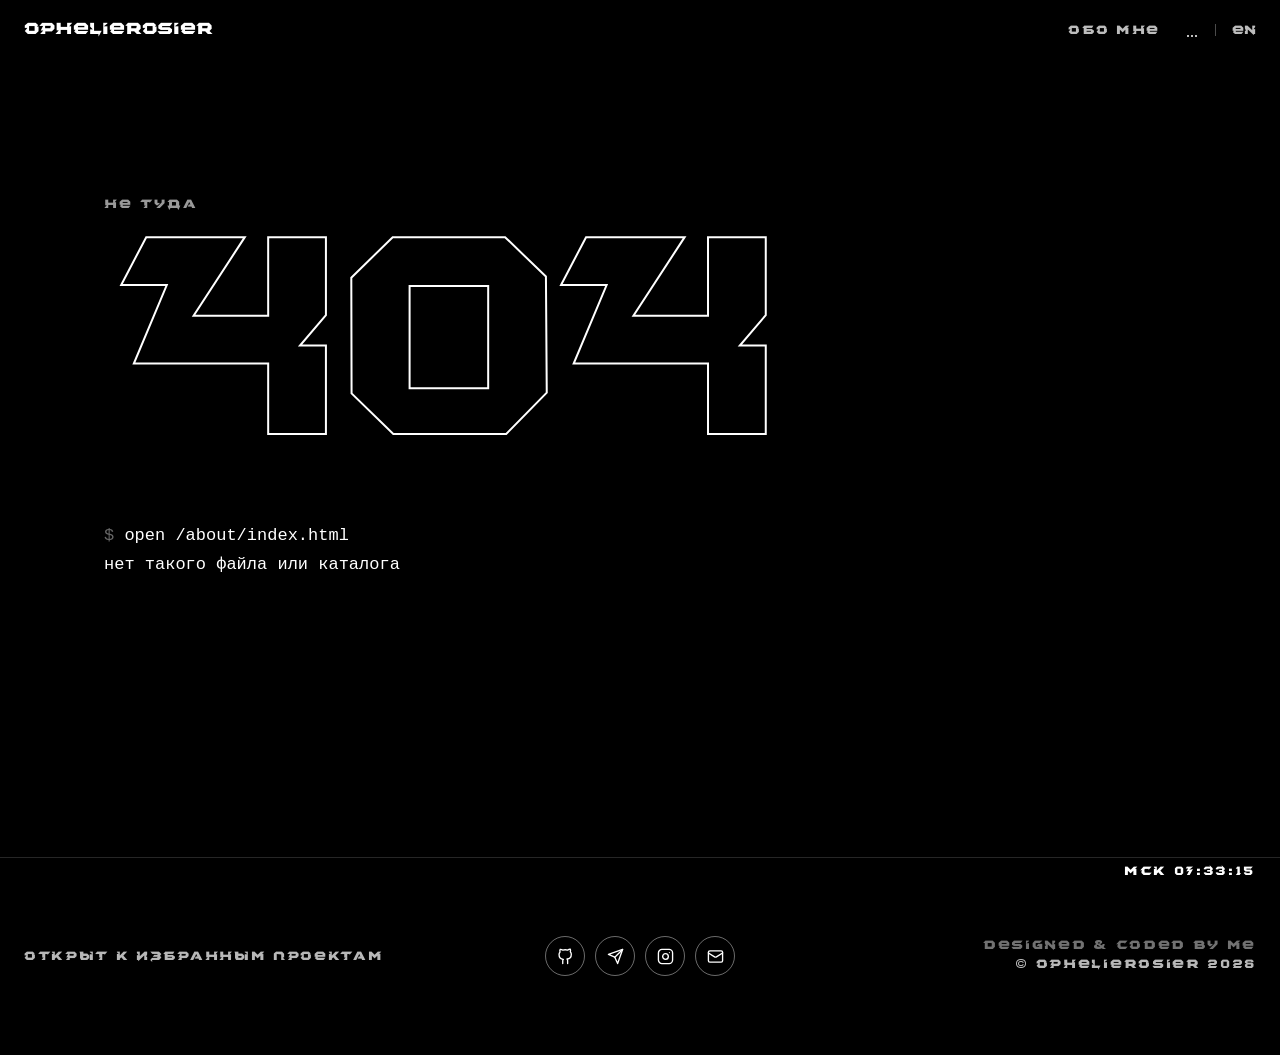
==== commit 7bafab71: "Deploy 2026-11-08 19:19" ====
--- a/about/index.html
+++ b/about/index.html
@@ -7,8 +7,8 @@
          keep the header and clock out of the hardware's way. -->
     <meta name="viewport" content="width=device-width, initial-scale=1, viewport-fit=cover" />
     <meta name="theme-color" content="#000" />
-    <title>ophelierosier</title>
-    <meta name="description" content="ophelierosier — full-stack development, automation and visuals: TouchDesigner, Figma, After Effects." />
+    <title>Обо мне — ophelierosier, full-stack разработчик</title>
+    <meta name="description" content="Кирилл, full-stack разработчик: сайты, Telegram-боты, веб-сервисы и автоматизация на n8n. Второе направление — визуал в TouchDesigner." />
 
     <!-- The ?v= is not decoration. A browser holds on to a favicon far longer
          and far more stubbornly than to anything else on the page, so replacing
@@ -25,18 +25,19 @@
          The domain is live, so there is no reason to leave that to chance. -->
     <meta property="og:type" content="website" />
     <meta property="og:site_name" content="ophelierosier" />
-    <meta property="og:url" content="https://ophelierosier.press/" />
-    <meta property="og:title" content="ophelierosier" />
-    <meta property="og:description" content="Full-stack development, automation and visuals: TouchDesigner, Figma, After Effects." />
+    <meta property="og:url" content="https://ophelierosier.press/about/" />
+    <meta property="og:title" content="Обо мне — ophelierosier, full-stack разработчик" />
+    <meta property="og:description" content="Кирилл, full-stack разработчик: сайты, Telegram-боты, веб-сервисы и автоматизация на n8n. Второе направление — визуал в TouchDesigner." />
     <meta property="og:image" content="https://ophelierosier.press/og.jpg" />
     <meta property="og:image:width" content="1200" />
     <meta property="og:image:height" content="630" />
     <meta name="twitter:card" content="summary_large_image" />
-    <meta name="twitter:title" content="ophelierosier" />
-    <meta name="twitter:description" content="Full-stack development, automation and visuals: TouchDesigner, Figma, After Effects." />
+    <meta name="twitter:title" content="Обо мне — ophelierosier, full-stack разработчик" />
+    <meta name="twitter:description" content="Кирилл, full-stack разработчик: сайты, Telegram-боты, веб-сервисы и автоматизация на n8n. Второе направление — визуал в TouchDesigner." />
     <meta name="twitter:image" content="https://ophelierosier.press/og.jpg" />
-    <script type="module" crossorigin src="/assets/index-BbFrPY9X.js"></script>
+    <script type="module" crossorigin src="/assets/index-CUnB9za3.js"></script>
     <link rel="stylesheet" crossorigin href="/assets/index-I3-0a82f.css">
+    <link rel="canonical" href="https://ophelierosier.press/about/" />
   </head>
   <body>
     <div id="root"></div>
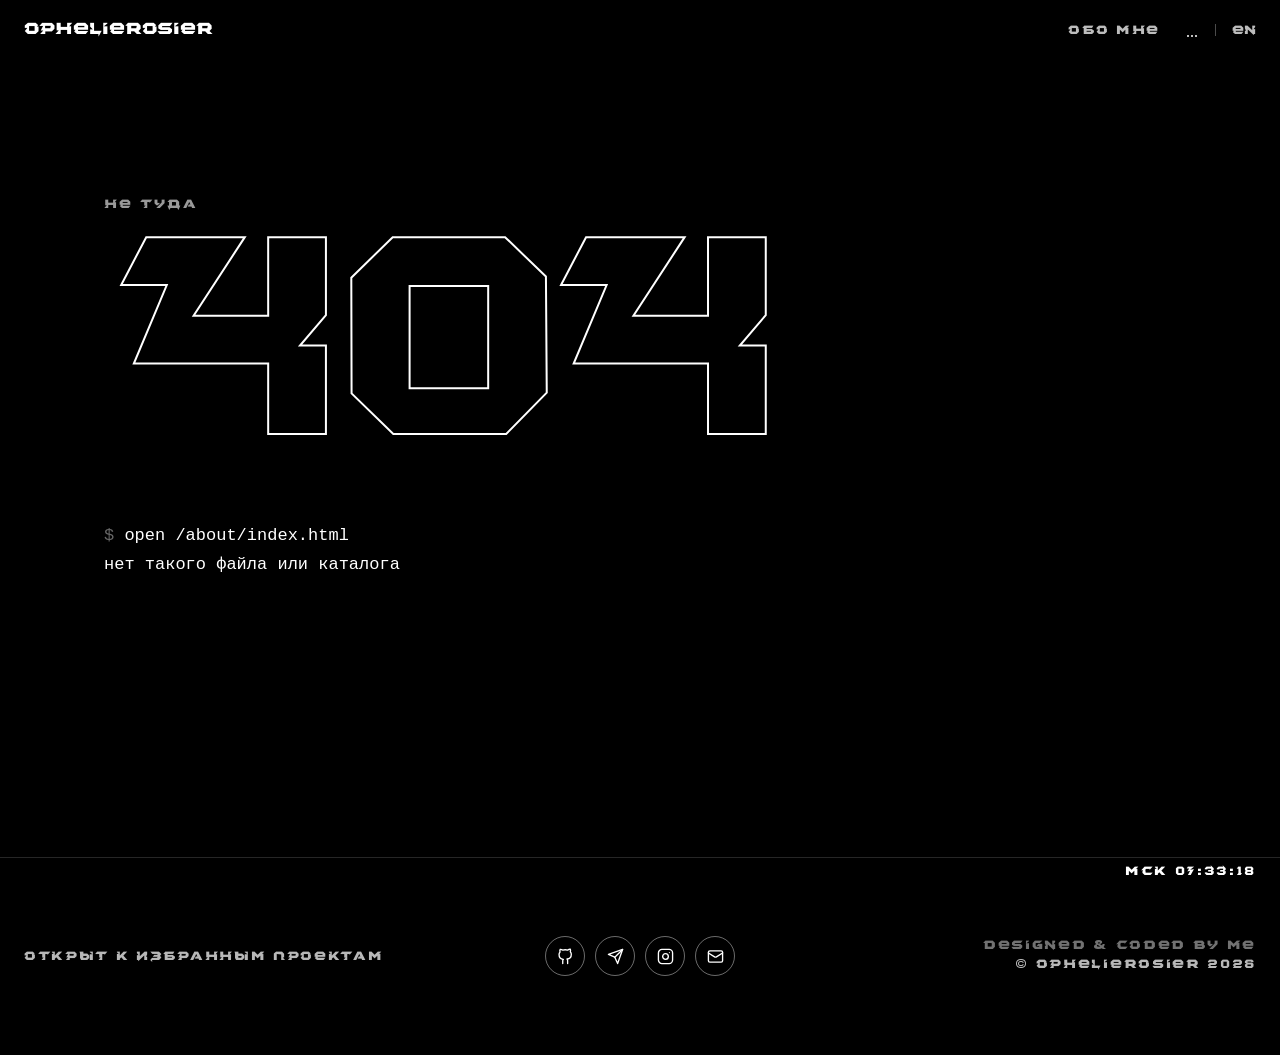
==== commit e5bd2638: "Deploy 2026-11-08 20:13" ====
--- a/about/index.html
+++ b/about/index.html
@@ -15,9 +15,9 @@
          the file at the same address leaves the old icon sitting in the tab for
          hours. Changing the address is the only reliable way to say "this is a
          different icon"; bump the number whenever the artwork changes. -->
-    <link rel="icon" href="/favicon.ico?v=2" sizes="any" />
-    <link rel="icon" href="/icon-32.png?v=2" type="image/png" sizes="32x32" />
-    <link rel="apple-touch-icon" href="/icon-180.png?v=2" />
+    <link rel="icon" href="/favicon.ico?v=3" sizes="any" />
+    <link rel="icon" href="/icon-32.png?v=3" type="image/png" sizes="32x32" />
+    <link rel="apple-touch-icon" href="/icon-180.png?v=3" />
 
     <!-- Link previews. Absolute URLs on purpose: Telegram and Slack resolve a
          relative og:image against the page, but X/Twitter does not, and the
